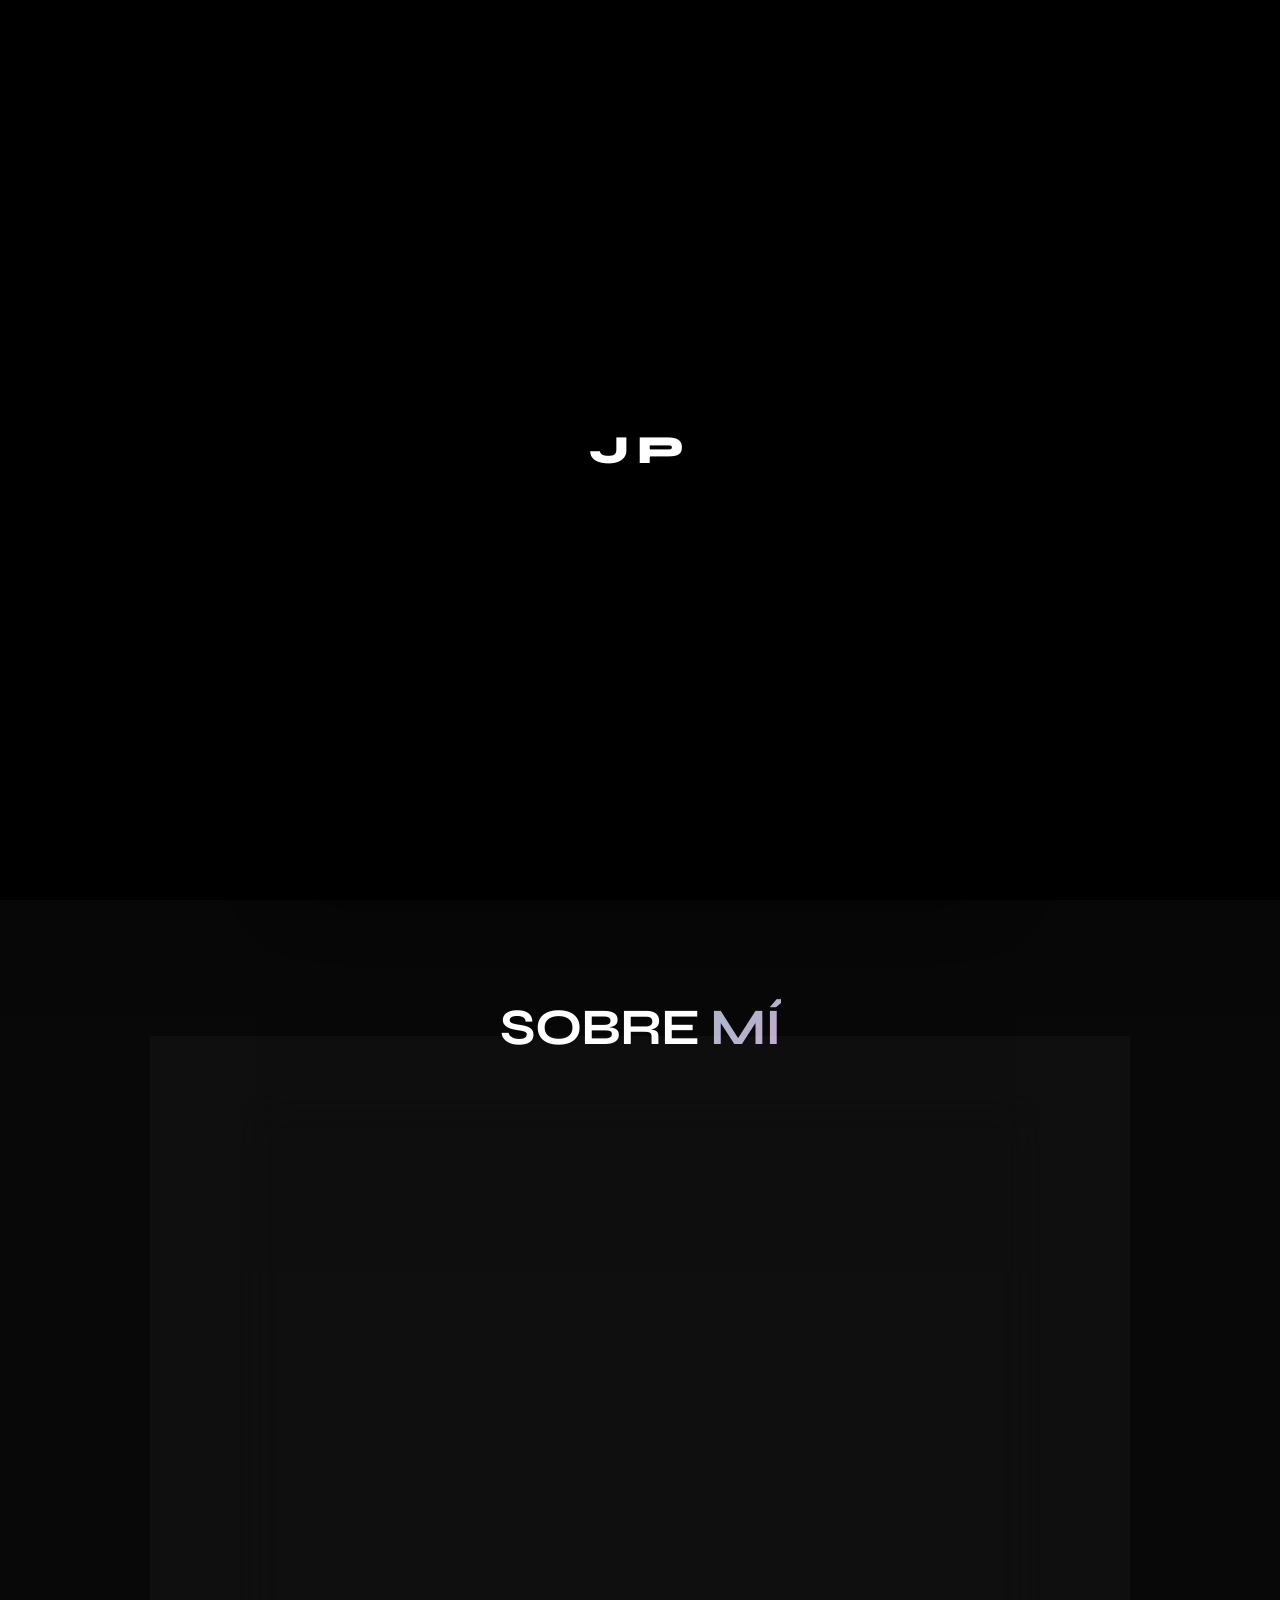
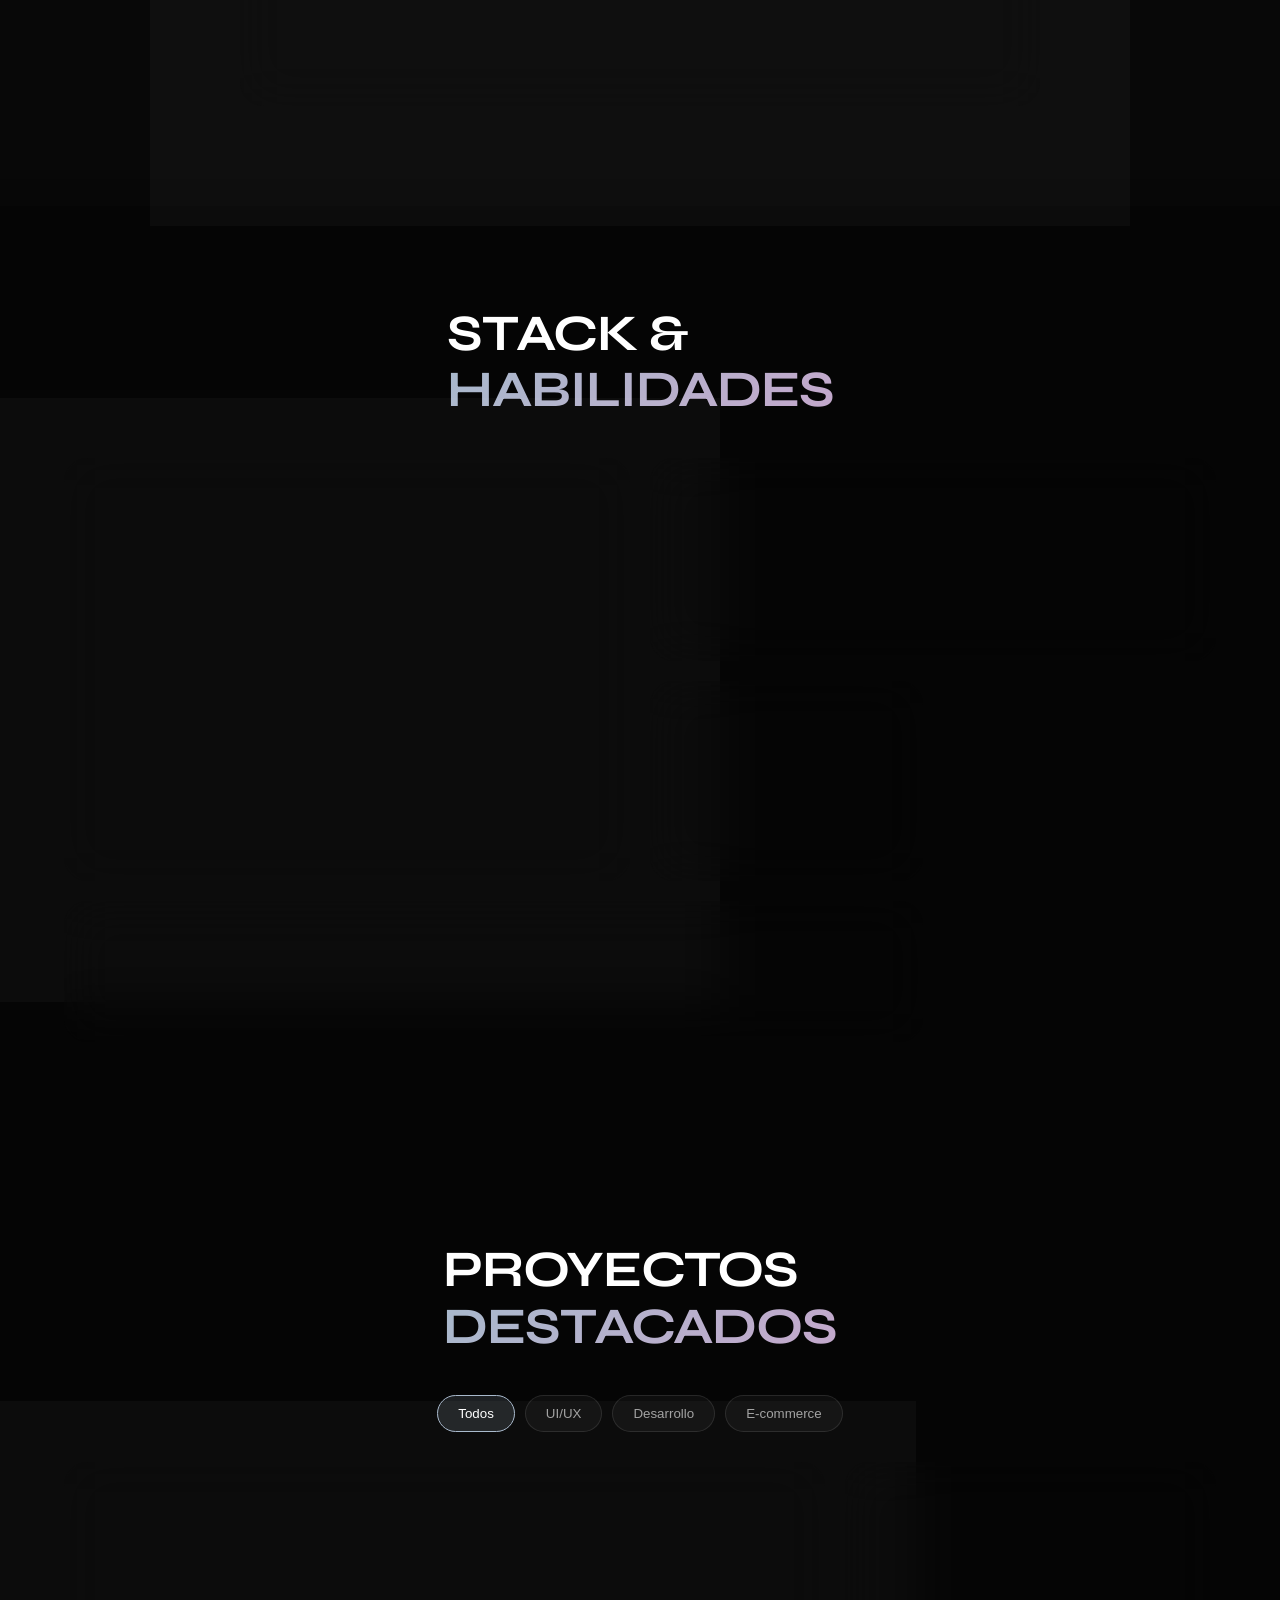
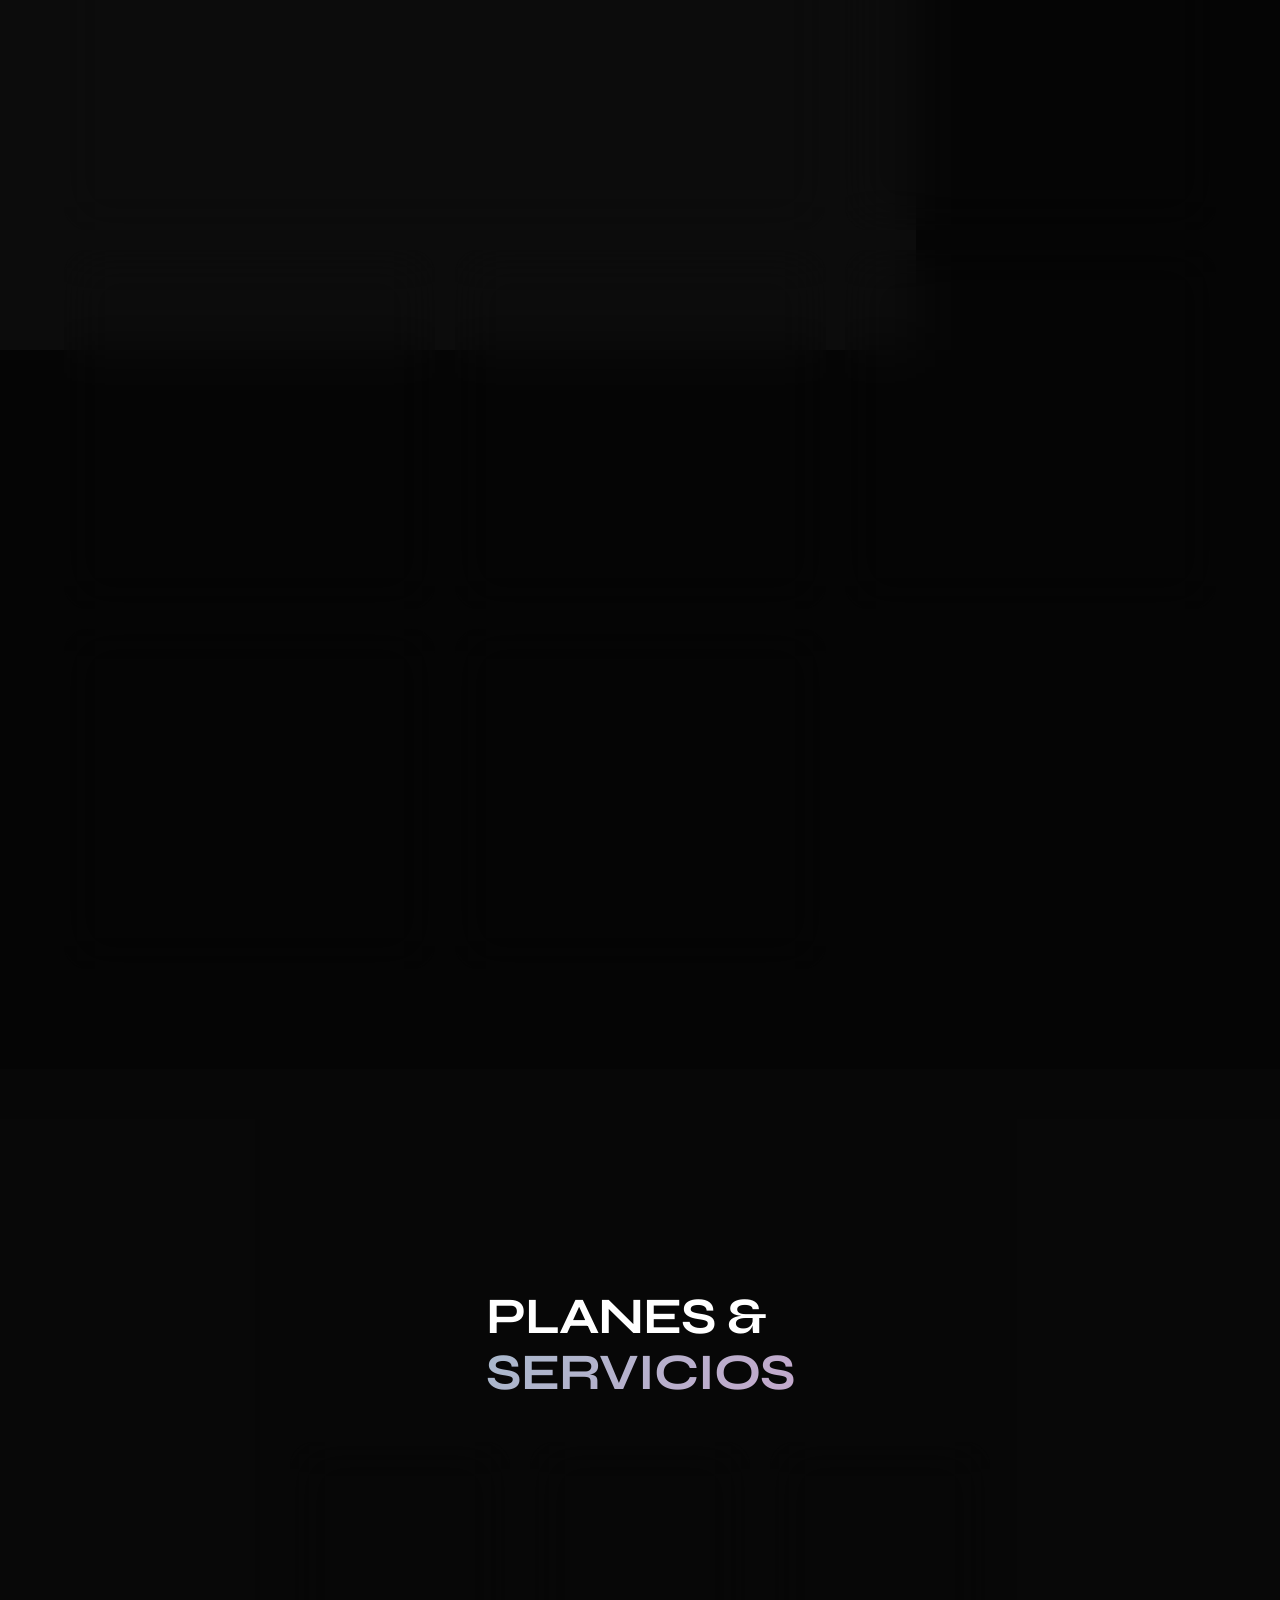
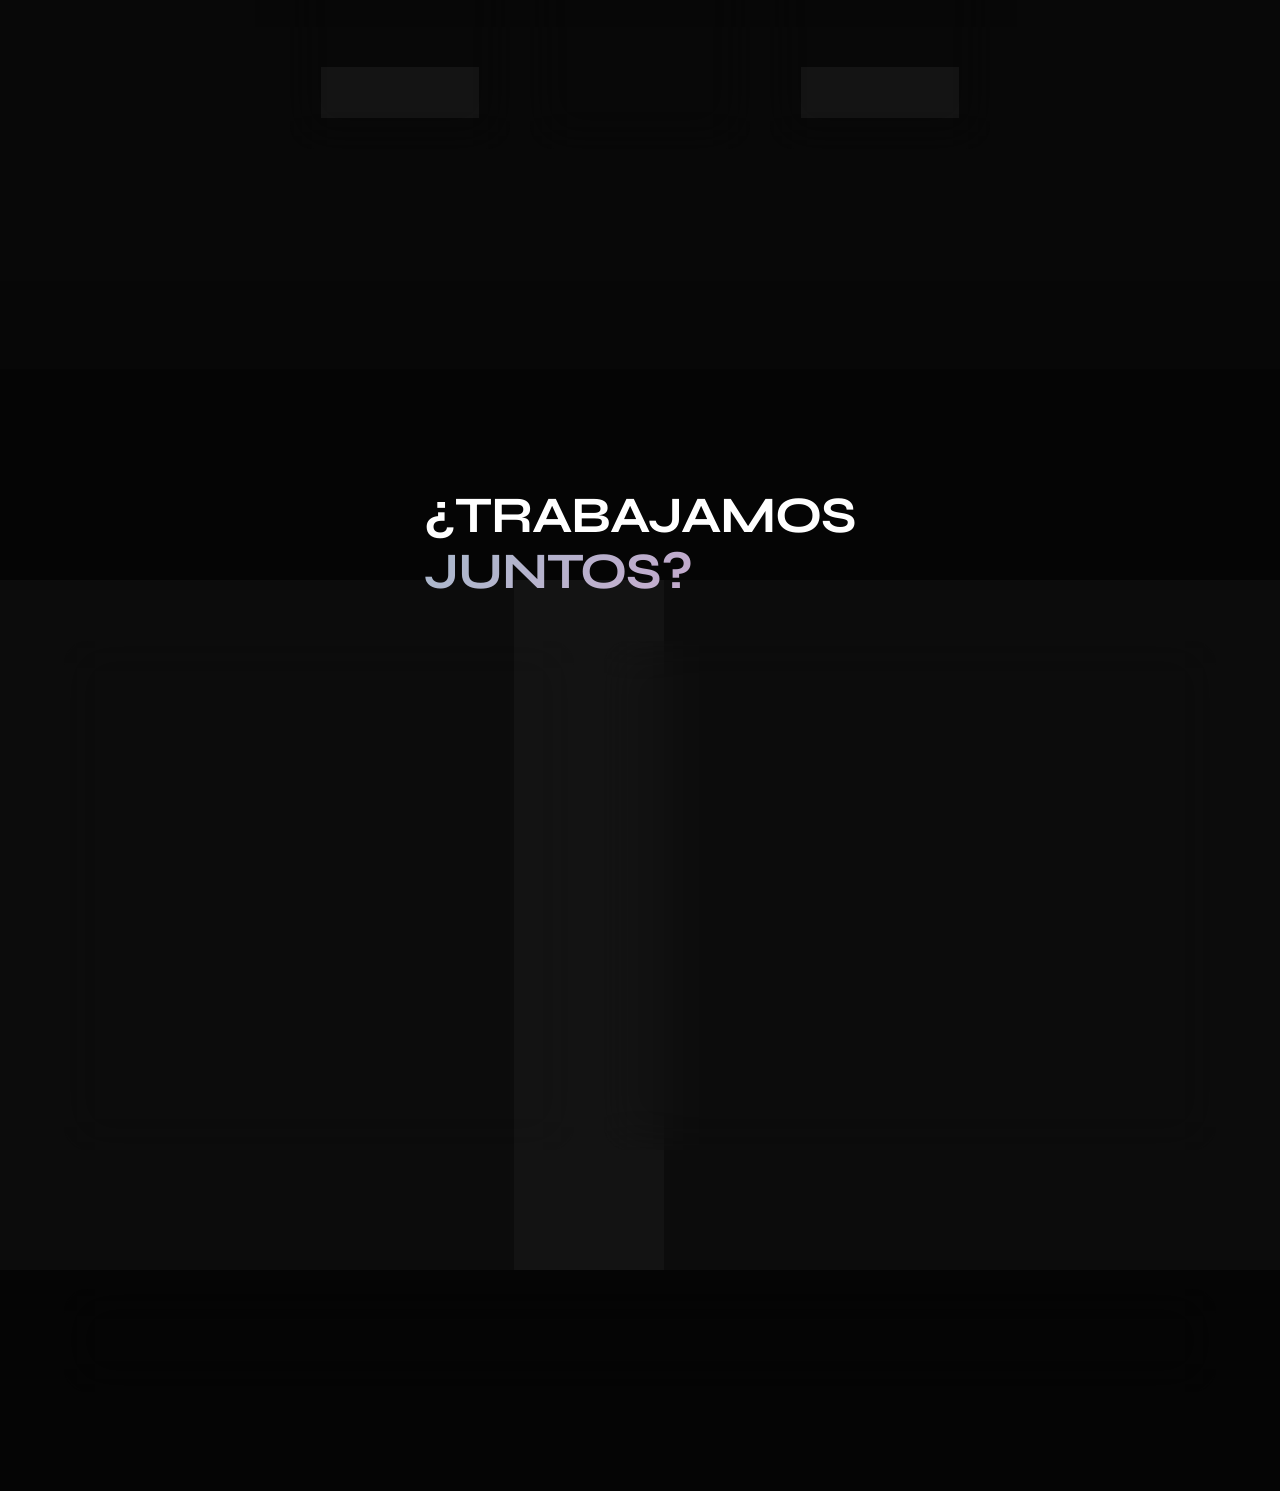
==== index.html @ 005095ce "Lanzamiento de mi portafolio" ====
<!DOCTYPE html>
<html lang="es">
<head>
    <meta charset="UTF-8">
    <meta name="viewport" content="width=device-width, initial-scale=1.0">
    
    <!-- SEO PRO -->
    <title>Jamsle Porcena | Diseño Web, UI/UX & Marketing Digital</title>
    <meta name="description" content="Portafolio oficial de Jamsle Porcena. Especialista en diseño web, UI/UX, desarrollo frontend y marketing digital.">
    <meta name="keywords" content="Jamsle Porcena, diseño web, UI/UX, desarrollador frontend, marketing digital, portafolio, Three.js, GSAP">
    <meta name="author" content="Jamsle Porcena">
    <meta name="robots" content="index, follow">
    
    <!-- Open Graph -->
    <meta property="og:type" content="website">
    <meta property="og:title" content="Jamsle Porcena | Diseño Web & Marketing Digital">
    <meta property="og:description" content="Transformo ideas en identidades digitales sólidas. Combino diseño, tecnología e IA para hacer crecer tu marca.">
    <meta property="og:image" content="https://i.postimg.cc/SKrgYWmr/Retrato-de-un-202604091107-(1).jpg">
    
    <!-- JSON-LD -->
    <script type="application/ld+json">
    {
      "@context": "https://schema.org",
      "@type": "Person",
      "name": "Jamsle Porcena",
      "jobTitle": "Diseñador Web & Especialista en Marketing Digital",
      "sameAs": [
        "https://www.fiverr.com/s/xLZLbj0",
        "https://www.linkedin.com/in/jamsle-porcena-917593297/",
        "https://www.youtube.com/@WilkyJamesDev",
        "https://github.com/jamsle-web"
      ]
    }
    </script>

    <!-- Favicons -->
    <link rel="apple-touch-icon" sizes="180x180" href="/apple-touch-icon.png">
    <link rel="icon" type="image/png" sizes="32x32" href="/favicon-32x32.png">
    <link rel="icon" type="image/png" sizes="16x16" href="/favicon-16x16.png">
    <link rel="manifest" href="/site.webmanifest">

    <!-- Fuentes -->
    <link rel="preconnect" href="https://fonts.googleapis.com">
    <link rel="preconnect" href="https://fonts.gstatic.com" crossorigin>
    <link href="https://fonts.googleapis.com/css2?family=Syne:wght@400;700;800&family=Inter:wght@300;400;600&display=swap" rel="stylesheet">
    <link rel="stylesheet" href="https://cdnjs.cloudflare.com/ajax/libs/font-awesome/6.0.0-beta3/css/all.min.css">
    
    <!-- Tu CSS -->
    <link rel="stylesheet" href="style.css">
</head>
<body>

    <div id="scroll-progress"></div>
    <canvas id="webgl-canvas"></canvas>

    <div class="loader">
        <div class="loader-text">JP</div>
    </div>

    <!-- HEADER (MENÚ DEL TECHO) -->
    <header class="main-header" id="mainHeader">
        <a href="#inicio" class="header-logo">JP</a>
        <nav class="header-nav">
            <a href="#inicio" class="active">Inicio</a>
            <a href="#sobremi">Sobre mí</a>
            <a href="#proyectos">Proyectos</a>
            <a href="#servicios">Servicios</a>
            <a href="#contacto">Contacto</a>
        </nav>
        <div class="header-right">
            <!-- Selector de Idiomas -->
            <div class="lang-switcher-container">
                <button class="lang-btn-main" id="langBtn"><i class="fas fa-globe"></i></button>
                <div class="lang-menu" id="langMenu">
                    <button class="lang-opt" data-lang="es">Español</button>
                    <button class="lang-opt" data-lang="en">English</button>
                    <button class="lang-opt" data-lang="fr">Français</button>
                    <button class="lang-opt" data-lang="pt">Português</button>
                </div>
            </div>
        </div>
    </header>

    <main class="content-wrapper">
        <!-- HERO -->
        <section class="hero" id="inicio">
            <div class="glass-panel hero-panel">
                <div class="hero-text">
                    <div class="badge fade-up">
                        <span class="dot"></span>
                        <span data-i18n="hero.badge">Disponible para proyectos</span>
                    </div>
                    <h1 class="reveal-text">
                        <span data-i18n="hero.greet">Hola, soy</span><br>
                        <span class="highlight" id="typewriter-text"></span>
                    </h1>
                    <p class="fade-up" data-i18n="hero.desc">
                        Diseñador web y especialista en marketing digital apasionado por transformar ideas en identidades digitales sólidas. Combino diseño, tecnología e IA para hacer crecer tu marca.
                    </p>
                    <div class="hero-actions fade-up">
                        <a href="#proyectos" class="btn-magnetic">
                            <i class="fas fa-arrow-right"></i> <span data-i18n="hero.btn_projects">Ver proyectos</span>
                        </a>
                        <a href="https://wa.me/18099995904" target="_blank" class="btn-glass">
                            <i class="fas fa-paper-plane"></i> <span data-i18n="hero.btn_contact">Hablemos</span>
                        </a>
                        
                        <!-- BOTÓN DE DESCARGA CON MENÚ DESPLEGABLE -->
                        <div class="cv-dropdown-container">
                            <button class="btn-glass" id="cvBtn">
                                <i class="fas fa-download"></i> <span data-i18n="hero.btn_cv">Descargar CV</span>
                            </button>
                            <div class="cv-menu" id="cvMenu">
                                <a href="cv-marketing.pdf" target="_blank" class="cv-opt">
                                    <i class="fas fa-bullhorn"></i> <span data-i18n="cv.marketing">CV Marketing & Design</span>
                                </a>
                                <a href="cv-languages.pdf" target="_blank" class="cv-opt">
                                    <i class="fas fa-language"></i> <span data-i18n="cv.languages">CV Languages Specialist</span>
                                </a>
                            </div>
                        </div>
                        
                    </div>
                </div>
                
                <div class="hero-portrait fade-up">
                    <div class="portrait-inner">
                        <img src="https://i.postimg.cc/SKrgYWmr/Retrato-de-un-202604091107-(1).jpg" alt="Jamsle Porcena" loading="lazy">
                    </div>
                </div>
            </div>
        </section>

        <!-- SOBRE MÍ -->
        <section id="sobremi" style="background: rgba(255,255,255,0.01);">
            <div class="section-header reveal-text">
                <h2><span data-i18n="about.title1">Sobre</span> <span class="highlight" data-i18n="about.title2">mí</span></h2>
            </div>
            <div class="about-text glass-card" style="padding: 50px;">
                <h3 style="font-family: var(--font-display); font-size: 1.8rem; margin-bottom: 20px;" data-i18n="about.h3">Del Caribe al mundo digital</h3>
                <p data-i18n="about.p1">Crecí entre culturas —francesa, haitiana y dominicana— y esa mezcla forma parte de cómo entiendo el diseño: como un puente entre lo que una marca quiere decir y cómo la gente realmente la percibe.</p>
                <p data-i18n="about.p2">Empecé programando páginas simples por curiosidad, y con el tiempo esa curiosidad se convirtió en una carrera enfocada en diseño web (UI/UX), optimización SEO y marketing basado en datos. Hoy combino diseño, tecnología e inteligencia artificial para ayudar a empresas y emprendedores a construir una identidad digital fuerte, funcional y memorable.</p>
                <p><i class="fas fa-bolt" style="color: var(--accent-2); margin-right: 6px;"></i> <span data-i18n="about.p3">Fuera de la pantalla, sigo aprendiendo constantemente: cada certificación, cada proyecto y cada cliente me enseña algo nuevo que llevo al siguiente trabajo.</span></p>
                
                <div class="lang-list">
                    <span><strong data-i18n="lang.fr">Francés</strong> · <span data-i18n="lang.native">Nativo</span></span>
                    <span><strong data-i18n="lang.ht">Creole</strong> · <span data-i18n="lang.native">Nativo</span></span>
                    <span><strong data-i18n="lang.pt">Portugués</strong> · <span data-i18n="lang.basic">Básico</span></span>
                    <span><strong data-i18n="lang.es">Español</strong> · <span data-i18n="lang.fluid">Fluido</span></span>
                    <span><strong data-i18n="lang.en">Inglés</strong> · <span data-i18n="lang.adv">Avanzado (C1)</span></span>
                </div>
            </div>
        </section>

        <!-- SKILLS -->
        <section id="skills">
            <div class="section-header reveal-text">
                <h2><span data-i18n="skills.title1">Stack &</span> <br><span class="highlight" data-i18n="skills.title2">Habilidades</span></h2>
            </div>
            <div class="skills-bento">
                <div class="glass-card bento-item large fade-up">
                    <div class="card-content">
                        <div class="bento-icon"><i class="fas fa-code"></i></div>
                        <div class="tag" style="margin-top:15px;" data-i18n="skills.frontend">Frontend</div>
                        <h3 data-i18n="skills.dev_title">Desarrollo Creativo</h3>
                        <p data-i18n="skills.dev_desc">Interfaces inmersivas con HTML5, CSS3, JavaScript, Three.js y GSAP.</p>
                        <div class="stack-list" style="margin-top:auto;">
                            <span>HTML5</span><span>CSS3</span><span>JS</span><span>Three.js</span><span>GSAP</span>
                        </div>
                    </div>
                </div>
                <div class="glass-card bento-item medium fade-up">
                    <div class="card-content">
                        <div class="bento-icon"><i class="fas fa-pencil-ruler"></i></div>
                        <div class="tag" style="margin-top:15px;" data-i18n="skills.design">Diseño</div>
                        <h3>UI / UX</h3>
                        <p data-i18n="skills.uiux_desc">Sistemas visuales, prototipado y landing pages optimizadas.</p>
                    </div>
                </div>
                <div class="glass-card bento-item small fade-up">
                    <div class="card-content">
                        <div class="bento-icon"><i class="fas fa-tools"></i></div>
                        <h3 data-i18n="skills.tools">Tools</h3>
                        <p data-i18n="skills.tools_desc">Figma, VS Code, WordPress, Webflow, Git.</p>
                    </div>
                </div>
                <div class="glass-card bento-item wide fade-up">
                    <div class="card-content">
                        <div class="tag" data-i18n="skills.workflow">Workflow</div>
                        <h3 data-i18n="skills.spec_title">Especialidades & Herramientas</h3>
                        <div class="stack-list" style="margin-top:10px;">
                            <span>SEO</span><span>UX Research</span><span>Landing Pages</span>
                            <span>CMS</span><span data-i18n="skills.ai">IA & Edición</span><span>WordPress</span>
                            <span>Webflow</span><span>Figma</span>
                        </div>
                    </div>
                </div>
            </div>
        </section>

        <!-- PROYECTOS -->
        <section id="proyectos" class="projects-section">
            <div class="section-header reveal-text">
                <h2><span data-i18n="proj.title1">Proyectos</span> <br><span class="highlight" data-i18n="proj.title2">Destacados</span></h2>
            </div>
            <div class="filter-tabs fade-up">
                <button class="active" data-filter="all" data-i18n="proj.filter_all">Todos</button>
                <button data-filter="uiux" data-i18n="proj.filter_uiux">UI/UX</button>
                <button data-filter="desarrollo" data-i18n="proj.filter_dev">Desarrollo</button>
                <button data-filter="ecommerce" data-i18n="proj.filter_ecom">E-commerce</button>
            </div>
            <div class="projects-grid">
                <div class="glass-card project-card featured fade-up" data-category="desarrollo uiux">
                    <div class="card-content">
                        <div class="project-cover"><img src="https://i.postimg.cc/tJj4pPpz/IMXJh-Zesr-Oyx8.png" alt="Aetheris" loading="lazy"></div>
                        <div class="tag">Three.js · GSAP · WebGL</div>
                        <h3>Aetheris · Landing page</h3>
                        <p data-i18n="proj.aetheris.desc">Experiencia web inmersiva con efecto glass, animaciones 3D y diseño futurista.</p>
                    </div>
                </div>
                <div class="glass-card project-card fade-up" data-category="desarrollo uiux">
                    <div class="card-content">
                        <div class="project-cover"><img src="https://i.postimg.cc/FR4TrL4v/IMOGBd-SDw274M.png" alt="DevPath" loading="lazy"></div>
                        <div class="tag">HTML5 · CSS3 · JS</div>
                        <h3>DevPath 2027</h3>
                        <p data-i18n="proj.devpath.desc">Plataforma educativa con hoja de ruta para desarrolladores web.</p>
                        <div class="project-footer"><a href="https://devpath-2027-lyart.vercel.app/" target="_blank" class="project-arrow"><span data-i18n="proj.demo">Ver demo</span> <i class="fas fa-external-link-alt"></i></a></div>
                    </div>
                </div>
                <div class="glass-card project-card fade-up" data-category="ecommerce uiux">
                    <div class="card-content">
                        <div class="project-cover"><img src="https://i.postimg.cc/KjX3SPhG/grooming-website.png" alt="Grooming" loading="lazy"></div>
                        <div class="tag">HTML5 · CSS3</div>
                        <h3>Gentleman's Grooming</h3>
                        <p data-i18n="proj.grooming.desc">Tienda online premium con diseño elegante y minimalista.</p>
                        <div class="project-footer"><a href="https://jamsle-web.github.io/Gentleman-s-Groomin/" target="_blank" class="project-arrow"><span data-i18n="proj.demo">Ver demo</span> <i class="fas fa-external-link-alt"></i></a></div>
                    </div>
                </div>
                <div class="glass-card project-card fade-up" data-category="uiux desarrollo">
                    <div class="card-content">
                        <div class="project-cover"><img src="https://i.postimg.cc/L8SRG0y4/IMZ78TX4X6W5w.png" alt="Santo Sabor" loading="lazy"></div>
                        <div class="tag">Figma · Webflow</div>
                        <h3>Santo Sabor</h3>
                        <p data-i18n="proj.santo.desc">Rediseño de identidad digital para marca local.</p>
                    </div>
                </div>
                <div class="glass-card project-card fade-up" data-category="uiux desarrollo">
                    <div class="card-content">
                        <div class="project-cover"><img src="https://i.postimg.cc/K8bFCs9L/Study-Flow-AI.png" alt="StudyFlow" loading="lazy"></div>
                        <div class="tag">AI · UI/UX</div>
                        <h3>StudyFlow AI</h3>
                        <p data-i18n="proj.studyflow.desc">Aplicación educativa impulsada por IA.</p>
                    </div>
                </div>
                <div class="glass-card project-card fade-up" data-category="ecommerce desarrollo">
                    <div class="card-content">
                        <div class="project-cover"><img src="https://i.postimg.cc/TYDDM90H/IMcib-Ay-Zz-EZg4.png" alt="Sabor Urbano" loading="lazy"></div>
                        <div class="tag">Glassmorphism · JS</div>
                        <h3>Sabor Urbano</h3>
                        <p data-i18n="proj.urbano.desc">Demo premium para cafetería con carrito funcional.</p>
                    </div>
                </div>
                <div class="glass-card project-card fade-up" data-category="uiux desarrollo">
                    <div class="card-content">
                        <div class="project-cover"><img src="https://i.postimg.cc/4xGZjF8x/IMGy-Zk1U6B1cw.png" alt="Burger King" loading="lazy"></div>
                        <div class="tag">Figma · JS</div>
                        <h3>Burger King</h3>
                        <p data-i18n="proj.bk.desc">Rediseño conceptual de interfaz web.</p>
                    </div>
                </div>
            </div>
        </section>

        <!-- SERVICIOS -->
        <section id="servicios" class="services-section" style="background: rgba(255,255,255,0.01);">
            <div class="section-header reveal-text">
                <h2><span data-i18n="serv.title1">Planes &</span> <br><span class="highlight" data-i18n="serv.title2">Servicios</span></h2>
            </div>
            <div class="pricing-grid">
                <div class="glass-card pricing-card fade-up">
                    <h4 data-i18n="serv.plan1_name">Landing Page</h4>
                    <div class="plan-price">$180</div>
                    <ul>
                        <li><i class="fas fa-check"></i> <span data-i18n="serv.plan1_f1">Diseño de 1 página</span></li>
                        <li><i class="fas fa-check"></i> <span data-i18n="serv.plan1_f2">Responsive</span></li>
                        <li><i class="fas fa-check"></i> <span data-i18n="serv.plan1_f4">SEO básica</span></li>
                    </ul>
                    <a href="https://wa.me/18099995904" target="_blank" class="btn-glass" style="justify-content:center;" data-i18n="serv.btn">Solicitar</a>
                </div>
                <div class="glass-card pricing-card featured fade-up">
                    <h4 data-i18n="serv.plan2_name">Sitio Web Completo</h4>
                    <div class="plan-price">$450</div>
                    <ul>
                        <li><i class="fas fa-check"></i> <span data-i18n="serv.plan2_f1">Hasta 5 páginas</span></li>
                        <li><i class="fas fa-check"></i> <span data-i18n="serv.plan2_f2">Diseño personalizado</span></li>
                        <li><i class="fas fa-check"></i> <span data-i18n="serv.plan2_f4">SEO + Analytics</span></li>
                    </ul>
                    <a href="https://wa.me/18099995904" target="_blank" class="btn-magnetic" style="justify-content:center;" data-i18n="serv.btn">Solicitar</a>
                </div>
                <div class="glass-card pricing-card fade-up">
                    <h4 data-i18n="serv.plan3_name">Marca + Marketing</h4>
                    <div class="plan-price">$850</div>
                    <ul>
                        <li><i class="fas fa-check"></i> <span data-i18n="serv.plan3_f1">Todo el plan Web</span></li>
                        <li><i class="fas fa-check"></i> <span data-i18n="serv.plan3_f2">Logo + manual</span></li>
                        <li><i class="fas fa-check"></i> <span data-i18n="serv.plan3_f4">SEO avanzado</span></li>
                    </ul>
                    <a href="https://wa.me/18099995904" target="_blank" class="btn-glass" style="justify-content:center;" data-i18n="serv.btn">Solicitar</a>
                </div>
            </div>
        </section>

        <!-- CONTACTO CON FORMULARIO Y REDES -->
        <section id="contacto" class="contact-section">
            <div class="section-header reveal-text">
                <h2><span data-i18n="cta.title1">¿Trabajamos</span> <br><span class="highlight" data-i18n="cta.title2">Juntos?</span></h2>
            </div>
            
            <div class="contact-grid">
                <!-- Información -->
                <div class="glass-card contact-info fade-up">
                    <h3 data-i18n="contact.info_title">Información de contacto</h3>
                    <p data-i18n="contact.info_desc">Puedes escribirme por cualquiera de estos medios o llenar el formulario.</p>
                    <div class="contact-item">
                        <i class="fas fa-phone-alt"></i>
                        <a href="tel:+18099995904">+1 (809) 999-59-04</a>
                    </div>
                    <div class="contact-item">
                        <i class="fas fa-envelope"></i>
                        <a href="mailto:porcenatjamsle07@gmail.com">porcenatjamsle07@gmail.com</a>
                    </div>
                    <div class="contact-item">
                        <i class="fas fa-briefcase"></i>
                        <a href="https://www.fiverr.com/s/xLZLbj0" target="_blank">Fiverr · JamsLab Studio</a>
                    </div>
                    
                    <!-- Redes sociales (Enlaces reales) -->
                    <div class="social-links">
                        <a href="https://www.linkedin.com/in/jamsle-porcena-917593297/" target="_blank" aria-label="LinkedIn"><i class="fab fa-linkedin-in"></i></a>
                        <a href="https://github.com/jamsle-web" target="_blank" aria-label="GitHub"><i class="fab fa-github"></i></a>
                        <a href="https://www.youtube.com/@WilkyJamesDev" target="_blank" aria-label="YouTube"><i class="fab fa-youtube"></i></a>
                        <a href="https://www.fiverr.com/s/xLZLbj0" target="_blank" aria-label="Fiverr"><i class="fas fa-star"></i></a>
                    </div>
                </div>

                <!-- Formulario Formspree -->
                <form class="glass-card contact-form fade-up" action="https://formspree.io/f/mkjoappw" method="POST">
                    <input type="text" name="name" placeholder="Nombre completo" required data-i18n-placeholder="contact.form_name" />
                    <input type="email" name="email" placeholder="Correo electrónico" required data-i18n-placeholder="contact.form_email" />
                    <input type="text" name="subject" placeholder="Asunto" data-i18n-placeholder="contact.form_subject" />
                    <textarea name="message" placeholder="Cuéntame sobre tu proyecto..." required data-i18n-placeholder="contact.form_message"></textarea>
                    <button type="submit" class="btn-magnetic" style="justify-content:center; width:100%;">
                        <i class="fas fa-paper-plane"></i> <span data-i18n="contact.form_submit">Enviar mensaje</span>
                    </button>
                </form>
            </div>
        </section>

        <!-- FOOTER -->
        <footer class="site-footer">
            <div class="footer-content glass-card">
                <p>© 2026 Jamsle Porcena. <span data-i18n="footer.rights">Todos los derechos reservados.</span></p>
                <p class="signature"><span data-i18n="footer.design">Diseñado por</span> Jamsle Porcena</p>
            </div>
        </footer>
    </main>

    <!-- NAV ISLAND -->
    <nav class="nav-island fade-up">
        <a href="#inicio" class="nav-link active"><i class="fas fa-home"></i> <span data-i18n="nav.home">Inicio</span></a>
        <a href="#sobremi" class="nav-link"><i class="fas fa-user"></i> <span data-i18n="nav.about">Sobre mí</span></a>
        <a href="#skills" class="nav-link"><i class="fas fa-code"></i> <span data-i18n="nav.skills">Skills</span></a>
        <a href="#proyectos" class="nav-link"><i class="fas fa-book-open"></i> <span data-i18n="nav.proj">Proyectos</span></a>
        <a href="#servicios" class="nav-link"><i class="fas fa-briefcase"></i> <span data-i18n="nav.serv">Servicios</span></a>
        <a href="#contacto" class="nav-link"><i class="fas fa-envelope"></i> <span data-i18n="nav.contact">Contacto</span></a>
    </nav>

    <script src="https://cdnjs.cloudflare.com/ajax/libs/three.js/r128/three.min.js"></script>
    <script src="https://cdnjs.cloudflare.com/ajax/libs/gsap/3.12.2/gsap.min.js"></script>
    <script src="https://cdnjs.cloudflare.com/ajax/libs/gsap/3.12.2/ScrollTrigger.min.js"></script>
    <script src="https://cdn.jsdelivr.net/gh/studio-freight/lenis@1.0.27/bundled/lenis.min.js"></script>

    <script src="script.js"></script>
</body>
</html>
---- style.css ----
:root {
    --bg-color: #050505;
    --text-color: #ffffff;
    --text-muted: #a0a0a0;
    --accent: #a8b9cc;
    --accent-2: #c4a8cc;
    --glass-bg: rgba(255, 255, 255, 0.03);
    --glass-border: rgba(255, 255, 255, 0.08);
    --font-display: 'Syne', sans-serif;
    --font-body: 'Inter', sans-serif;
}
* { margin: 0; padding: 0; box-sizing: border-box; }
body { background-color: var(--bg-color); color: var(--text-color); font-family: var(--font-body); overflow-x: hidden; -webkit-font-smoothing: antialiased; }
body::-webkit-scrollbar { display: none; }
body { -ms-overflow-style: none; scrollbar-width: none; }

#scroll-progress { position: fixed; top: 0; left: 0; height: 2px; background: linear-gradient(90deg, var(--accent), var(--accent-2)); width: 0%; z-index: 10000; box-shadow: 0 0 10px var(--accent); }
#webgl-canvas { position: fixed; top: 0; left: 0; width: 100vw; height: 100vh; z-index: 1; pointer-events: none; }

/* PRELOADER */
.loader { position: fixed; inset: 0; background: #000; z-index: 9999; display: flex; justify-content: center; align-items: center; }
.loader-text { font-family: var(--font-display); font-size: 2.5rem; font-weight: 800; letter-spacing: 8px; color: #fff; animation: breathe 2s infinite ease-in-out; }
@keyframes breathe { 0%, 100% { opacity: 0.4; transform: scale(0.98); } 50% { opacity: 1; transform: scale(1.02); } }

.content-wrapper { position: relative; z-index: 10; width: 100%; }
section { min-height: 100vh; padding: 100px 5vw; display: flex; flex-direction: column; justify-content: center; }

/* GLASSMORPHISM */
.glass-panel, .glass-card, .nav-island, .footer-content, .project-card {
    background: var(--glass-bg); backdrop-filter: blur(25px) saturate(180%); -webkit-backdrop-filter: blur(25px) saturate(180%);
    border: 1px solid var(--glass-border); border-radius: 24px; position: relative; overflow: hidden;
    box-shadow: 0 30px 60px rgba(0, 0, 0, 0.4), inset 0 0 20px rgba(255, 255, 255, 0.03);
}
.glass-panel::before, .glass-card::before, .nav-island::before, .footer-content::before, .project-card::before {
    content: ''; position: absolute; top: 0; left: 0; right: 0; height: 1px;
    background: linear-gradient(90deg, transparent, rgba(255,255,255,0.5), transparent); z-index: 2;
}

/* HEADER */
.main-header {
    position: fixed; top: 20px; left: 50%; transform: translateX(-50%);
    width: 90%; max-width: 1200px; z-index: 1000;
    display: flex; justify-content: space-between; align-items: center;
    padding: 15px 30px; border-radius: 50px;
    background: var(--glass-bg); backdrop-filter: blur(25px) saturate(180%); -webkit-backdrop-filter: blur(25px) saturate(180%);
    border: 1px solid var(--glass-border); transition: all 0.4s ease;
}
.main-header.scrolled { top: 10px; padding: 10px 30px; background: rgba(10,10,10,0.8); box-shadow: 0 10px 30px rgba(0,0,0,0.5); }
.header-logo { font-family: var(--font-display); font-size: 1.5rem; font-weight: 800; color: #fff; text-decoration: none; }
.header-nav { display: flex; gap: 20px; align-items: center; }
.header-nav a { color: var(--text-muted); text-decoration: none; font-size: 0.9rem; font-weight: 600; transition: color 0.3s ease; }
.header-nav a:hover, .header-nav a.active { color: #fff; }
.header-right { display: flex; align-items: center; gap: 15px; }

/* IDIOMAS */
.lang-switcher-container { position: relative; }
.lang-btn-main { width: 40px; height: 40px; border-radius: 50%; background: rgba(255,255,255,0.05); border: 1px solid var(--glass-border); display: flex; align-items: center; justify-content: center; color: #fff; font-size: 1rem; cursor: pointer; transition: all 0.3s ease; }
.lang-btn-main:hover { background: rgba(255,255,255,0.1); }
.lang-menu { position: absolute; top: 50px; right: 0; background: rgba(10,10,10,0.9); border: 1px solid var(--glass-border); border-radius: 15px; padding: 8px; display: flex; flex-direction: column; gap: 4px; backdrop-filter: blur(25px); opacity: 0; pointer-events: none; transform: translateY(-10px); transition: all 0.3s ease; min-width: 120px; z-index: 100; }
.lang-menu.active { opacity: 1; pointer-events: auto; transform: translateY(0); }
.lang-opt { background: transparent; border: none; color: var(--text-muted); padding: 8px 12px; border-radius: 8px; cursor: pointer; text-align: left; font-family: var(--font-body); font-weight: 600; font-size: 0.85rem; }
.lang-opt:hover { background: rgba(255,255,255,0.1); color: #fff; }

/* HERO */
.hero-panel { padding: 60px; max-width: 1200px; width: 100%; margin: 0 auto; display: grid; grid-template-columns: 1.2fr 0.8fr; gap: 40px; align-items: center; }
.hero-text { text-align: left; }
.badge { display: inline-flex; align-items: center; gap: 8px; padding: 8px 16px; background: rgba(255,255,255,0.05); border: 1px solid rgba(255,255,255,0.15); border-radius: 50px; font-size: 0.75rem; text-transform: uppercase; letter-spacing: 2px; margin-bottom: 25px; color: var(--accent); }
.badge .dot { width: 8px; height: 8px; border-radius: 50%; background: #4ade80; box-shadow: 0 0 10px #4ade80; animation: pulse 2s infinite; }
@keyframes pulse { 0%,100% { opacity: 1; } 50% { opacity: 0.4; } }

h1 { font-family: var(--font-display); font-size: clamp(2.5rem, 5vw, 4.5rem); font-weight: 800; line-height: 1.1; text-transform: uppercase; letter-spacing: -2px; margin-bottom: 25px; min-height: 120px; }
.highlight { color: var(--accent); background: linear-gradient(135deg, var(--accent), var(--accent-2)); -webkit-background-clip: text; -webkit-text-fill-color: transparent; }
p { font-size: clamp(1rem, 1.2vw, 1.1rem); color: var(--text-muted); margin-bottom: 35px; line-height: 1.6; font-weight: 300; max-width: 90%; }

.hero-actions { display: flex; align-items: center; gap: 15px; flex-wrap: wrap; }
.btn-magnetic { background: #fff; color: #000; border: none; padding: 16px 32px; border-radius: 50px; font-family: var(--font-body); font-weight: 600; font-size: 0.85rem; text-transform: uppercase; letter-spacing: 1px; cursor: pointer; text-decoration: none; transition: box-shadow 0.3s ease; display: inline-flex; align-items: center; gap: 8px; }
.btn-magnetic:hover { box-shadow: 0 0 40px rgba(255,255,255,0.4); }
.btn-glass { background: rgba(255,255,255,0.05); color: #fff; border: 1px solid rgba(255,255,255,0.15); padding: 16px 32px; border-radius: 50px; text-decoration: none; font-family: var(--font-body); font-weight: 600; font-size: 0.85rem; text-transform: uppercase; letter-spacing: 1px; cursor: pointer; transition: all 0.3s ease; backdrop-filter: blur(20px); -webkit-backdrop-filter: blur(20px); display: inline-flex; align-items: center; gap: 8px; }
.btn-glass:hover { background: rgba(255,255,255,0.1); border-color: rgba(255,255,255,0.3); box-shadow: 0 0 30px rgba(168,185,204,0.2); }

.hero-portrait { position: relative; width: 100%; aspect-ratio: 4/5; border-radius: 30px; display: flex; align-items: center; justify-content: center; background: var(--glass-bg); border: 1px solid var(--glass-border); box-shadow: 0 20px 50px rgba(0,0,0,0.5); }
.portrait-inner { width: 95%; height: 95%; border-radius: 20px; overflow: hidden; position: relative; background: #111; border: 1px solid rgba(255,255,255,0.1); }
.portrait-inner img { width: 100%; height: 100%; object-fit: cover; transition: transform 0.5s ease, filter 0.5s ease; filter: brightness(0.9); }
.hero-portrait:hover .portrait-inner img { transform: scale(1.05); filter: brightness(1.1); }

/* SECCIONES */
.section-header { margin-bottom: 40px; max-width: 1200px; margin-left: auto; margin-right: auto; }
h2 { font-family: var(--font-display); font-size: clamp(2rem, 4vw, 3.5rem); line-height: 1.1; text-transform: uppercase; letter-spacing: -1px; }

/* SOBRE MÍ */
.about-text { max-width: 800px; margin: 0 auto; text-align: center; }
.about-text p { margin-bottom: 20px; font-size: 1.1rem; }
.lang-list { display: flex; flex-wrap: wrap; gap: 10px; margin-top: 25px; justify-content: center; }
.lang-list span { padding: 8px 16px; background: rgba(255,255,255,0.04); border: 1px solid rgba(255,255,255,0.1); border-radius: 50px; font-size: 0.85rem; color: var(--text-muted); }

/* SKILLS */
.skills-bento { display: grid; grid-template-columns: repeat(4, 1fr); gap: 20px; max-width: 1200px; margin: 0 auto; }
.bento-item { padding: 30px; border-radius: 24px; }
.large { grid-column: span 2; grid-row: span 2; }
.medium { grid-column: span 2; }
.wide { grid-column: span 3; }
.bento-icon { width: 45px; height: 45px; border-radius: 12px; display: flex; align-items: center; justify-content: center; background: rgba(168,185,204,0.1); color: var(--accent); margin-bottom: 15px; }

/* PROYECTOS */
.filter-tabs { display: flex; flex-wrap: wrap; gap: 10px; margin-bottom: 30px; justify-content: center; }
.filter-tabs button { padding: 10px 20px; background: rgba(255,255,255,0.04); border: 1px solid rgba(255,255,255,0.1); border-radius: 50px; color: var(--text-muted); cursor: pointer; transition: all 0.3s; }
.filter-tabs button.active { background: rgba(168,185,204,0.15); color: #fff; border-color: var(--accent); }
.projects-grid { display: grid; grid-template-columns: repeat(3, 1fr); gap: 20px; max-width: 1200px; margin: 0 auto; }
.project-card { padding: 25px; border-radius: 24px; min-height: 340px; }
.project-card.featured { grid-column: span 2; }
.project-card.hidden { display: none; }
.project-cover { width: 100%; height: 160px; border-radius: 16px; margin-bottom: 15px; overflow: hidden; border: 1px solid rgba(255,255,255,0.08); }
.project-card.featured .project-cover { height: 220px; }
.project-cover img { width: 100%; height: 100%; object-fit: cover; opacity: 0.85; transition: transform 0.4s; }
.project-card:hover .project-cover img { transform: scale(1.05); }
.tag { font-size: 0.7rem; text-transform: uppercase; letter-spacing: 2px; color: var(--accent); margin-bottom: 10px; display: block; }
.card-content h3 { font-family: var(--font-display); font-size: 1.3rem; margin: 0 0 10px; }
.card-content p { font-size: 0.9rem; line-height: 1.5; margin: 0; }
.project-footer { margin-top: auto; padding-top: 15px; display: flex; justify-content: space-between; }
.project-arrow { color: var(--accent); text-decoration: none; font-size: 0.8rem; font-weight: 600; text-transform: uppercase; }

/* SERVICIOS */
.pricing-grid { display: grid; grid-template-columns: repeat(3, 1fr); gap: 20px; max-width: 1200px; margin: 0 auto; }
.pricing-card { padding: 30px; border-radius: 24px; display: flex; flex-direction: column; }
.plan-price { font-family: var(--font-display); font-size: 2rem; font-weight: 800; color: var(--accent); margin: 15px 0; }
.pricing-card ul { list-style: none; margin-bottom: 20px; flex-grow: 1; }
.pricing-card ul li { padding: 6px 0; font-size: 0.85rem; color: var(--text-muted); display: flex; gap: 8px; }
.pricing-card ul li i { color: #4ade80; margin-top: 3px; }

/* CONTACTO CON FORMULARIO */
.contact-section { padding: 80px 5vw; }
.contact-grid { display: grid; grid-template-columns: 1fr 1.2fr; gap: 30px; max-width: 1200px; margin: 0 auto; }
.contact-info { padding: 40px; display: flex; flex-direction: column; justify-content: center; }
.contact-info h3 { font-family: var(--font-display); font-size: 1.5rem; margin-bottom: 15px; }
.contact-info p { font-size: 0.95rem; margin-bottom: 25px; }
.contact-item { display: flex; align-items: center; gap: 15px; margin-bottom: 15px; }
.contact-item i { width: 40px; height: 40px; border-radius: 50%; background: rgba(255,255,255,0.05); display: flex; align-items: center; justify-content: center; color: var(--accent); }
.contact-item a { color: #fff; text-decoration: none; font-size: 0.95rem; font-weight: 600; transition: color 0.3s; }
.contact-item a:hover { color: var(--accent); }
.social-links { display: flex; gap: 10px; margin-top: 20px; }
.social-links a { width: 40px; height: 40px; border-radius: 50%; background: rgba(255,255,255,0.05); display: flex; align-items: center; justify-content: center; color: #fff; text-decoration: none; transition: all 0.3s; }
.social-links a:hover { background: var(--accent); color: #000; transform: translateY(-3px); }

.contact-form { padding: 40px; display: flex; flex-direction: column; gap: 15px; }
.contact-form input, .contact-form textarea {
    width: 100%; padding: 16px 20px; background: rgba(0,0,0,0.3); border: 1px solid rgba(255,255,255,0.1);
    border-radius: 12px; color: #fff; font-family: var(--font-body); font-size: 0.95rem;
    transition: border-color 0.3s;
}
.contact-form input:focus, .contact-form textarea:focus { outline: none; border-color: var(--accent); }
.contact-form textarea { min-height: 150px; resize: vertical; }
.contact-form button { margin-top: 10px; }

/* FOOTER */
.site-footer { padding: 20px 5vw 100px; display: flex; justify-content: center; }
.footer-content { padding: 20px 30px; width: 100%; max-width: 1200px; display: flex; justify-content: space-between; font-size: 0.8rem; color: var(--text-muted); }

/* NAV ISLAND */
.nav-island { position: fixed; bottom: 30px; left: 50%; transform: translateX(-50%); display: flex; gap: 5px; padding: 6px; border-radius: 100px; z-index: 100; background: rgba(10, 10, 10, 0.6); }
.nav-link { color: var(--text-muted); text-decoration: none; font-size: 0.85rem; font-weight: 600; padding: 12px 20px; border-radius: 50px; transition: all 0.3s; display: inline-flex; align-items: center; gap: 8px; }
.nav-link:hover { color: #fff; background: rgba(255,255,255,0.05); }
.nav-link.active { color: #000; background: #fff; box-shadow: 0 0 20px rgba(255,255,255,0.3); }

/* --- MENÚ DESPLEGABLE DE CV (CORREGIDO) --- */
.cv-dropdown-container { position: relative; display: inline-block; }
.cv-menu {
    position: absolute; 
    top: -110px; /* Se abre hacia arriba para que no lo corte el cristal */
    left: 0; 
    background: rgba(10,10,10,0.95); /* Un poco más oscuro para que resalte */
    border: 1px solid var(--glass-border); 
    border-radius: 15px; 
    padding: 8px;
    display: flex; 
    flex-direction: column; 
    gap: 4px; 
    backdrop-filter: blur(25px);
    opacity: 0; 
    pointer-events: none; 
    transform: translateY(10px); /* Animación desde abajo */
    transition: all 0.3s ease; 
    min-width: 220px; 
    z-index: 1000;
    box-shadow: 0 10px 30px rgba(0,0,0,0.5);
}
.cv-menu.active { opacity: 1; pointer-events: auto; transform: translateY(0); }
.cv-opt {
    display: flex; align-items: center; gap: 10px; color: var(--text-muted);
    text-decoration: none; padding: 10px 15px; border-radius: 8px;
    font-family: var(--font-body); font-weight: 600; font-size: 0.85rem; transition: all 0.3s;
}
.cv-opt:hover { background: rgba(255,255,255,0.1); color: #fff; }
.cv-opt i { color: var(--accent); font-size: 1.1rem; }

/* RESPONSIVE */
@media (max-width: 1024px) {
    .hero-panel { grid-template-columns: 1fr; text-align: center; }
    .hero-text { text-align: center; }
    .hero-actions { justify-content: center; }
    .hero-portrait { max-width: 350px; margin: 30px auto 0; }
    .projects-grid, .pricing-grid, .contact-grid { grid-template-columns: 1fr; }
    .project-card.featured { grid-column: span 1; }
    .skills-bento { grid-template-columns: repeat(2, 1fr); }
    .large, .medium, .wide { grid-column: span 2; }
    
    /* En móvil, ajustamos el menú CV */
    .cv-menu { top: 60px; transform: translateY(-10px); } 
    .cv-menu.active { transform: translateY(0); }
}
@media (max-width: 768px) {
    .main-header { width: 95%; padding: 10px 15px; }
    .header-nav { display: flex; gap: 10px; overflow-x: auto; white-space: nowrap; padding-bottom: 5px; }
    .header-nav a { font-size: 0.75rem; }
    .header-right .lang-btn-main { width: 35px; height: 35px; font-size: 0.9rem; }
    .nav-island { display: none; }
    .skills-bento { grid-template-columns: 1fr; }
    .large, .medium, .wide { grid-column: span 1; }
    h1 { min-height: 80px; }
}
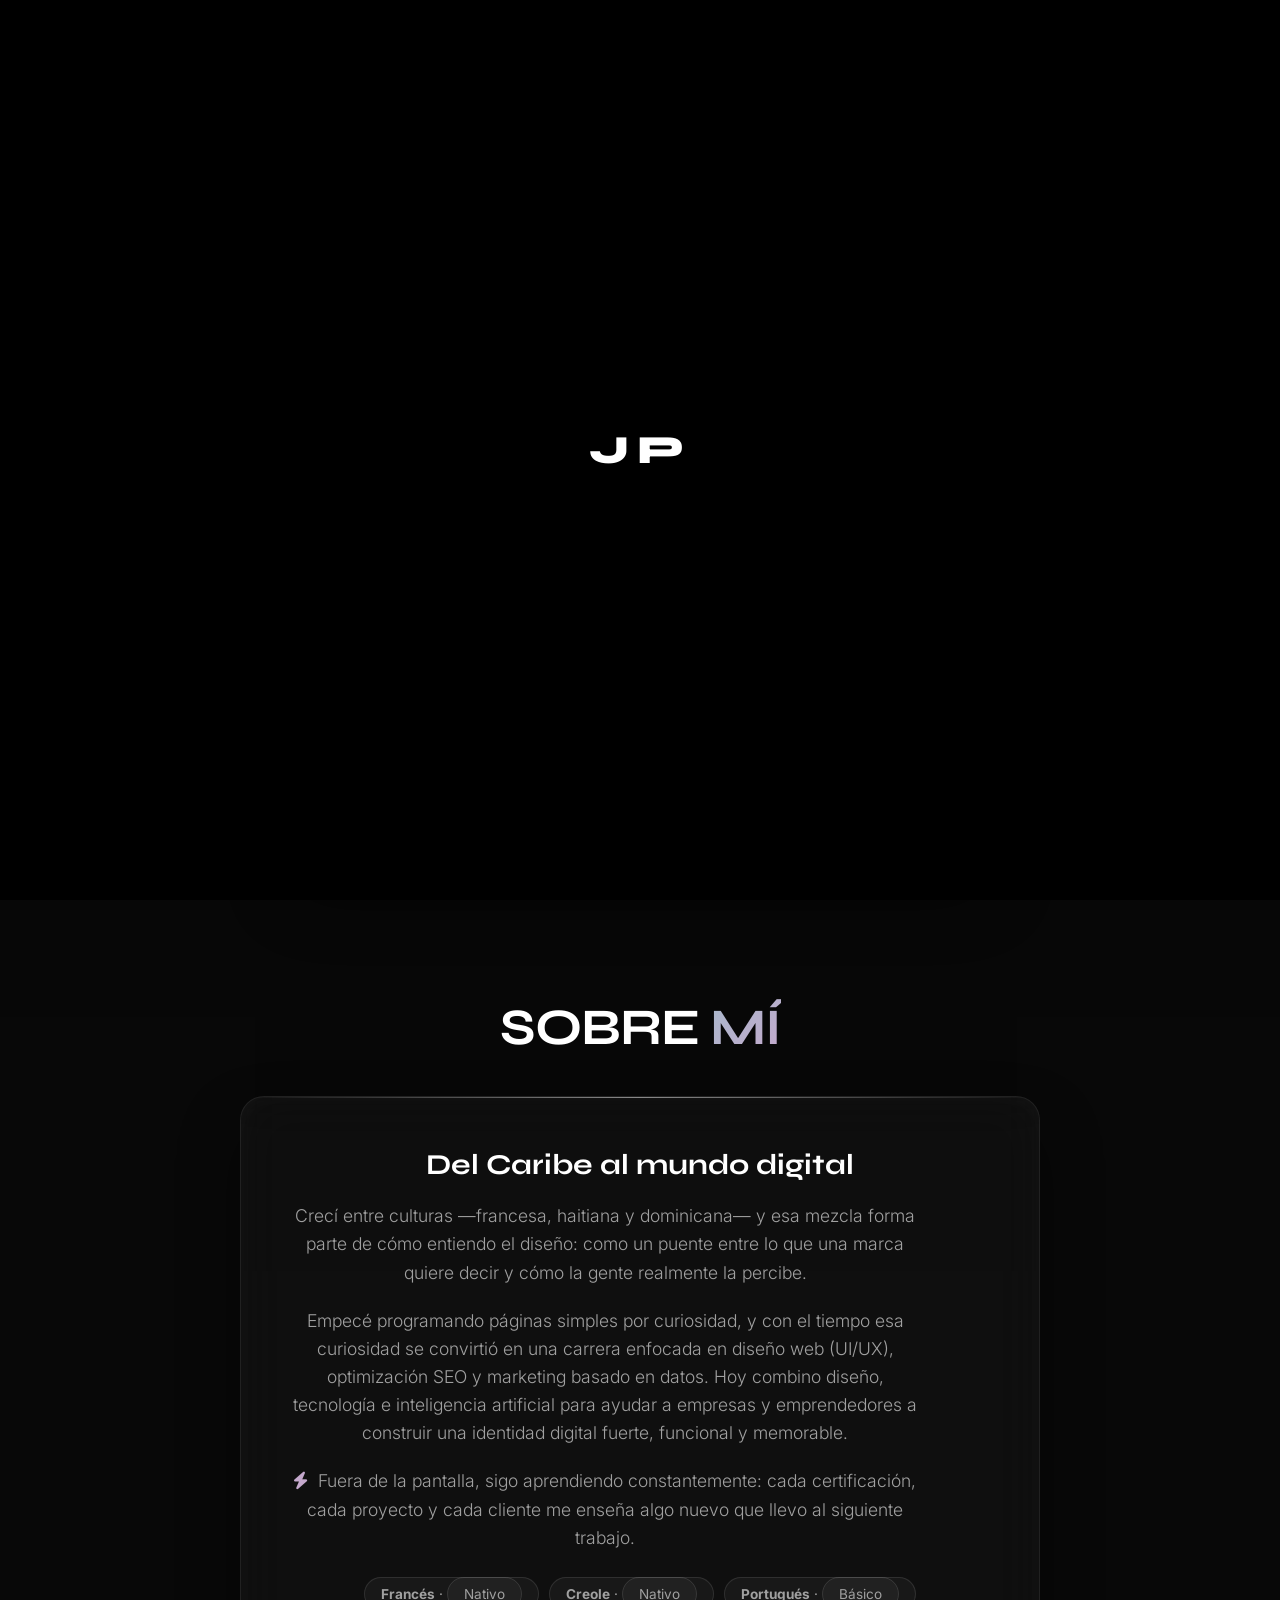
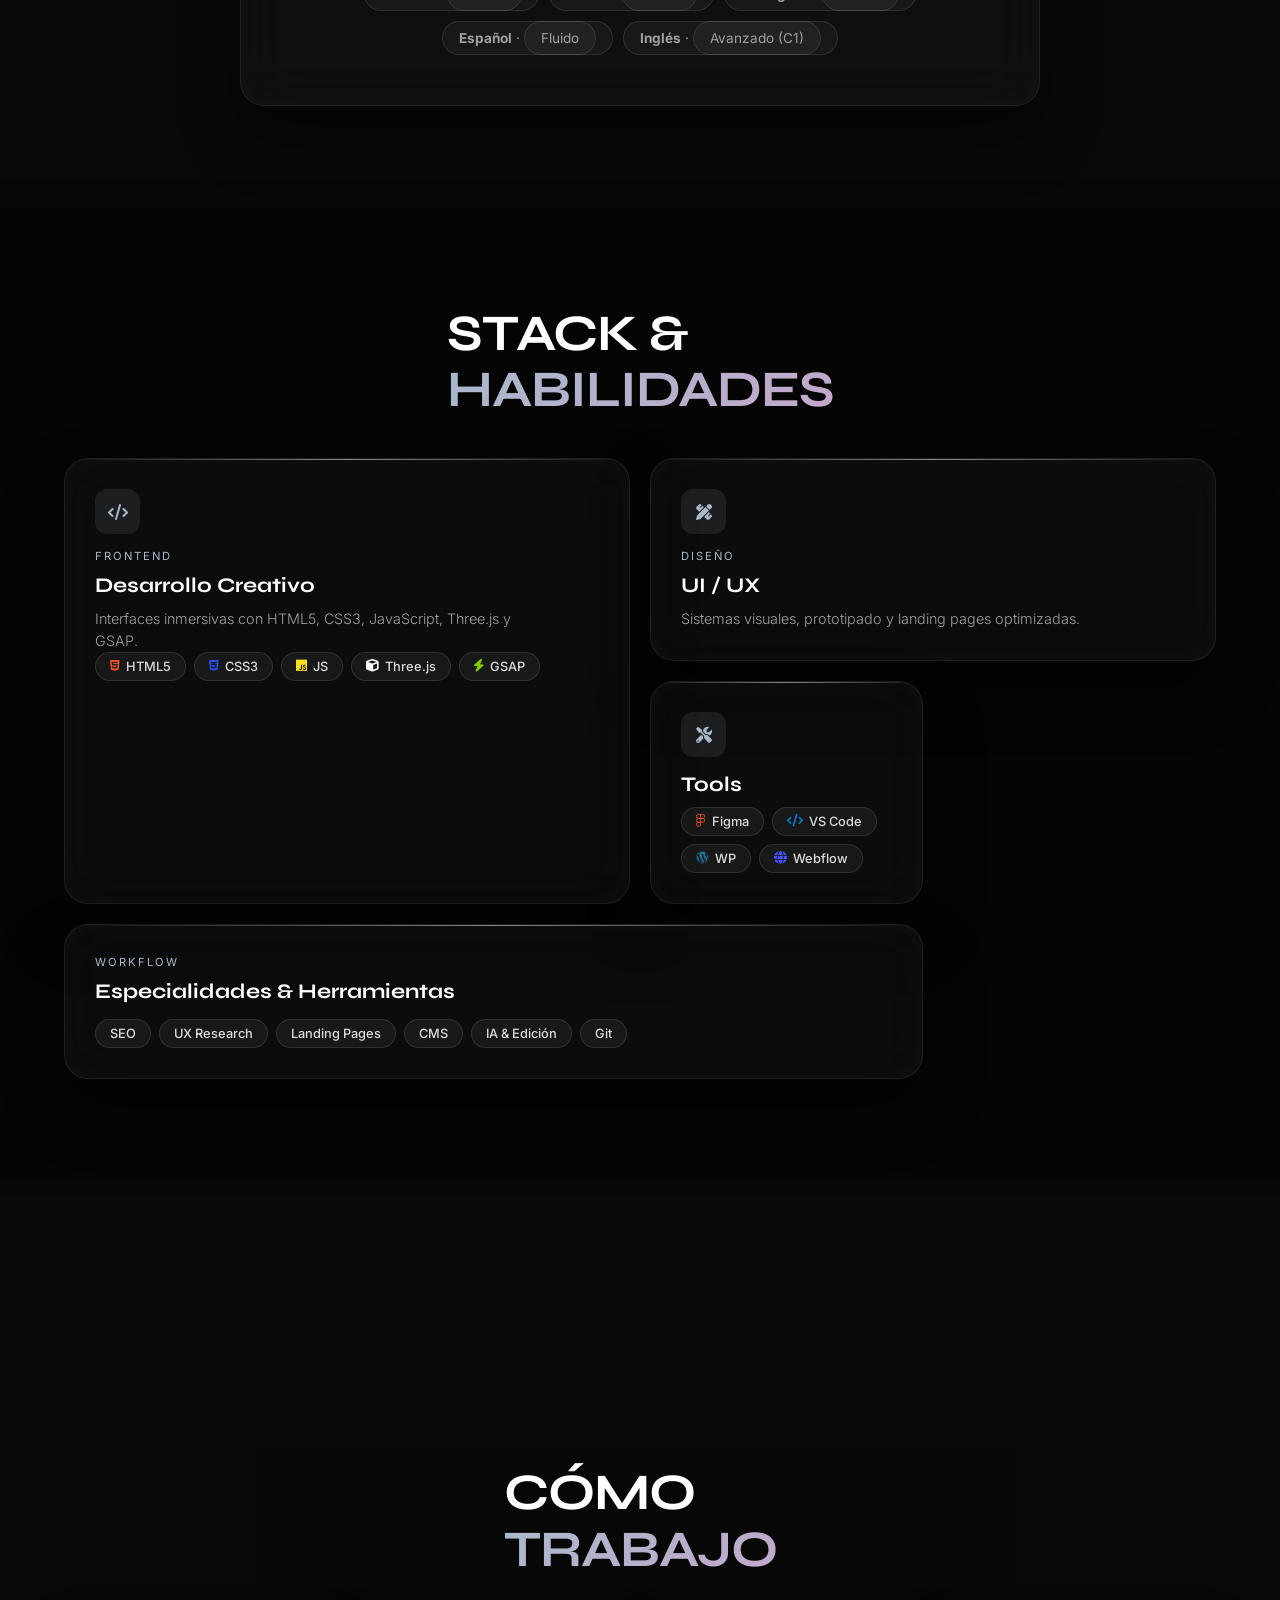
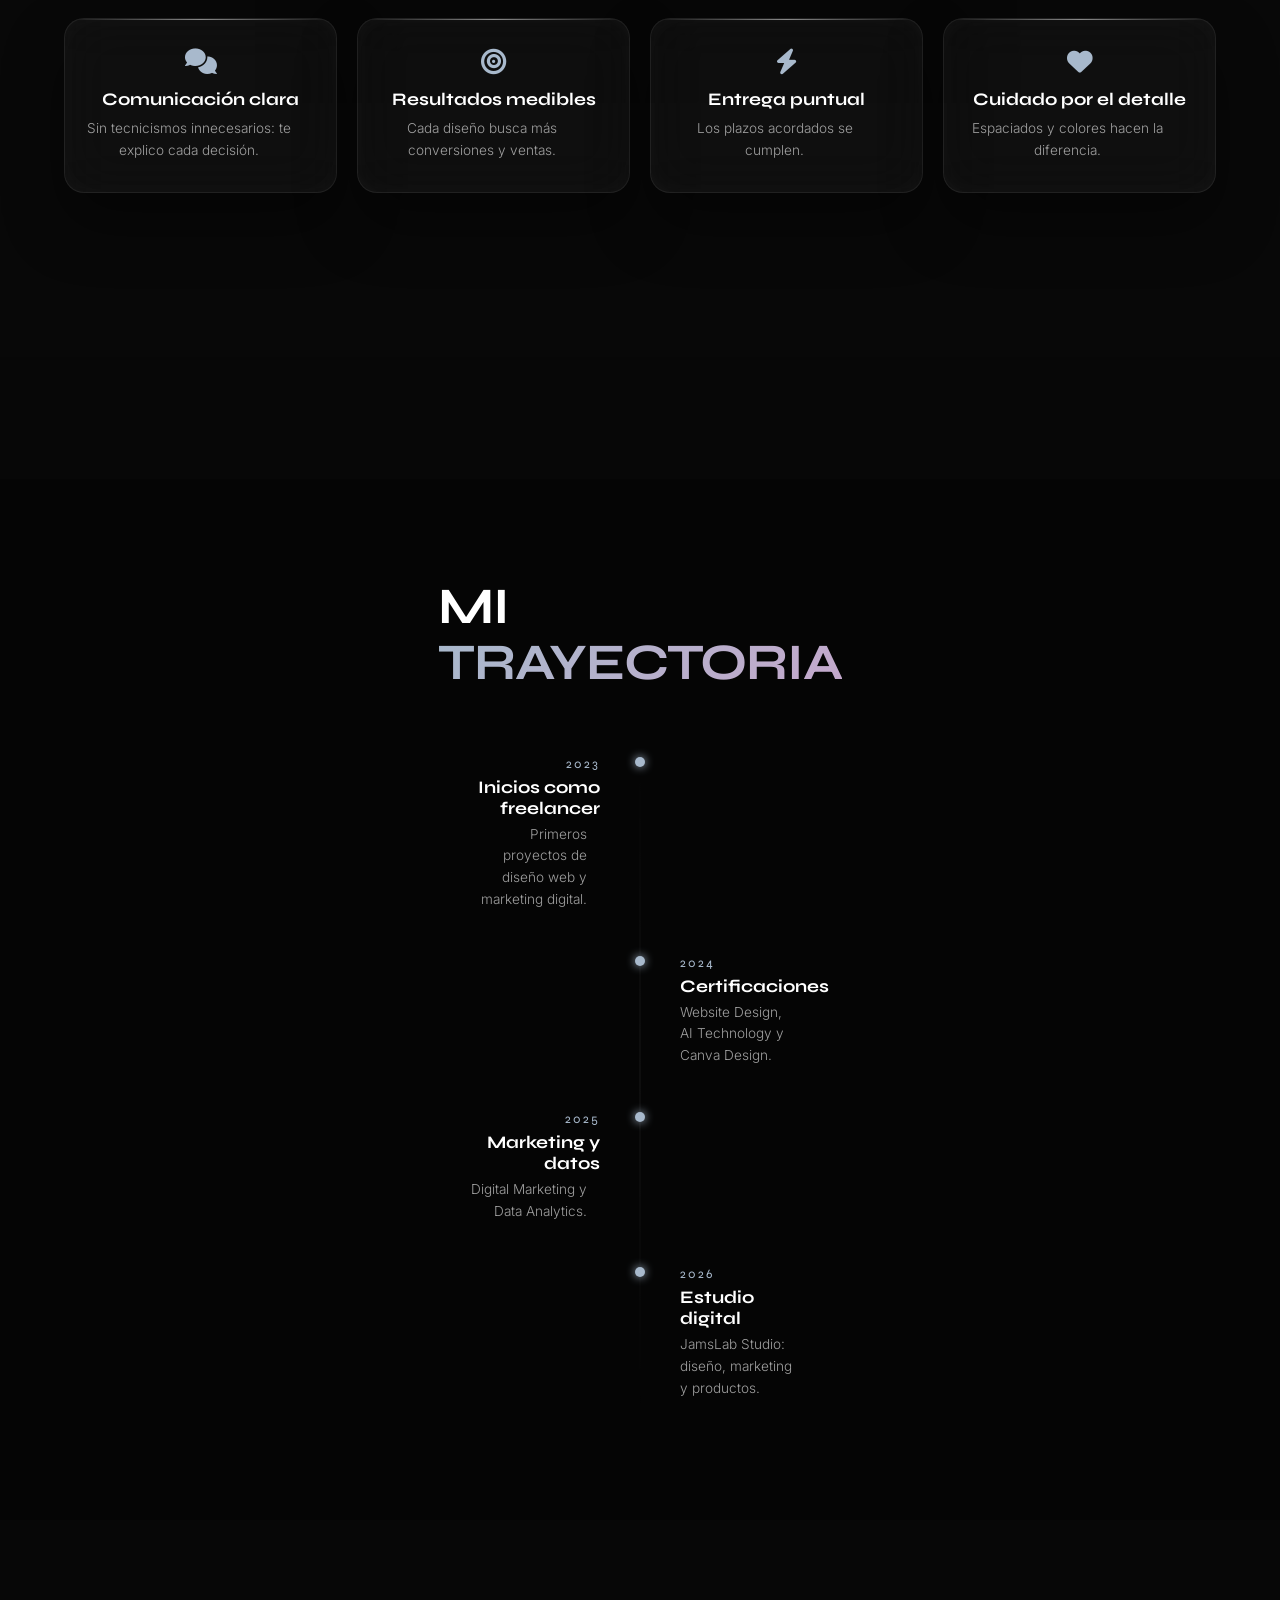
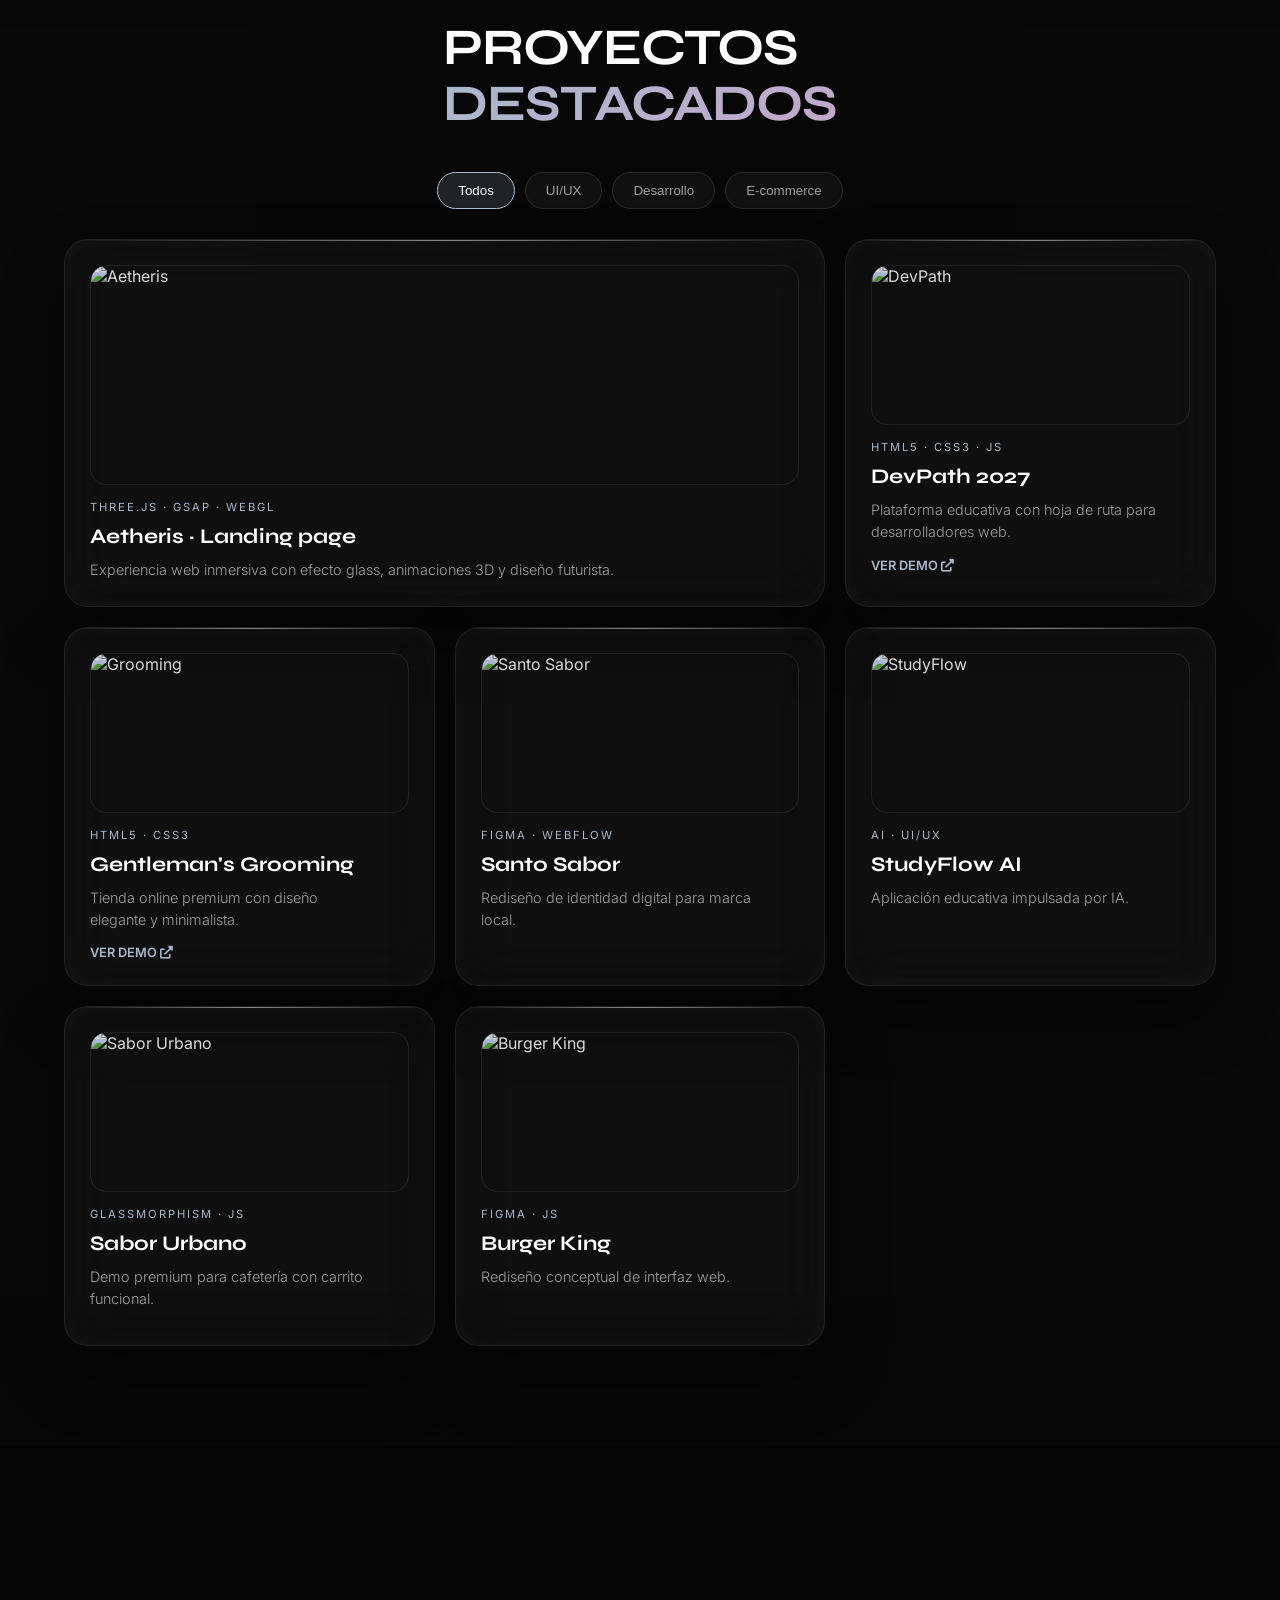
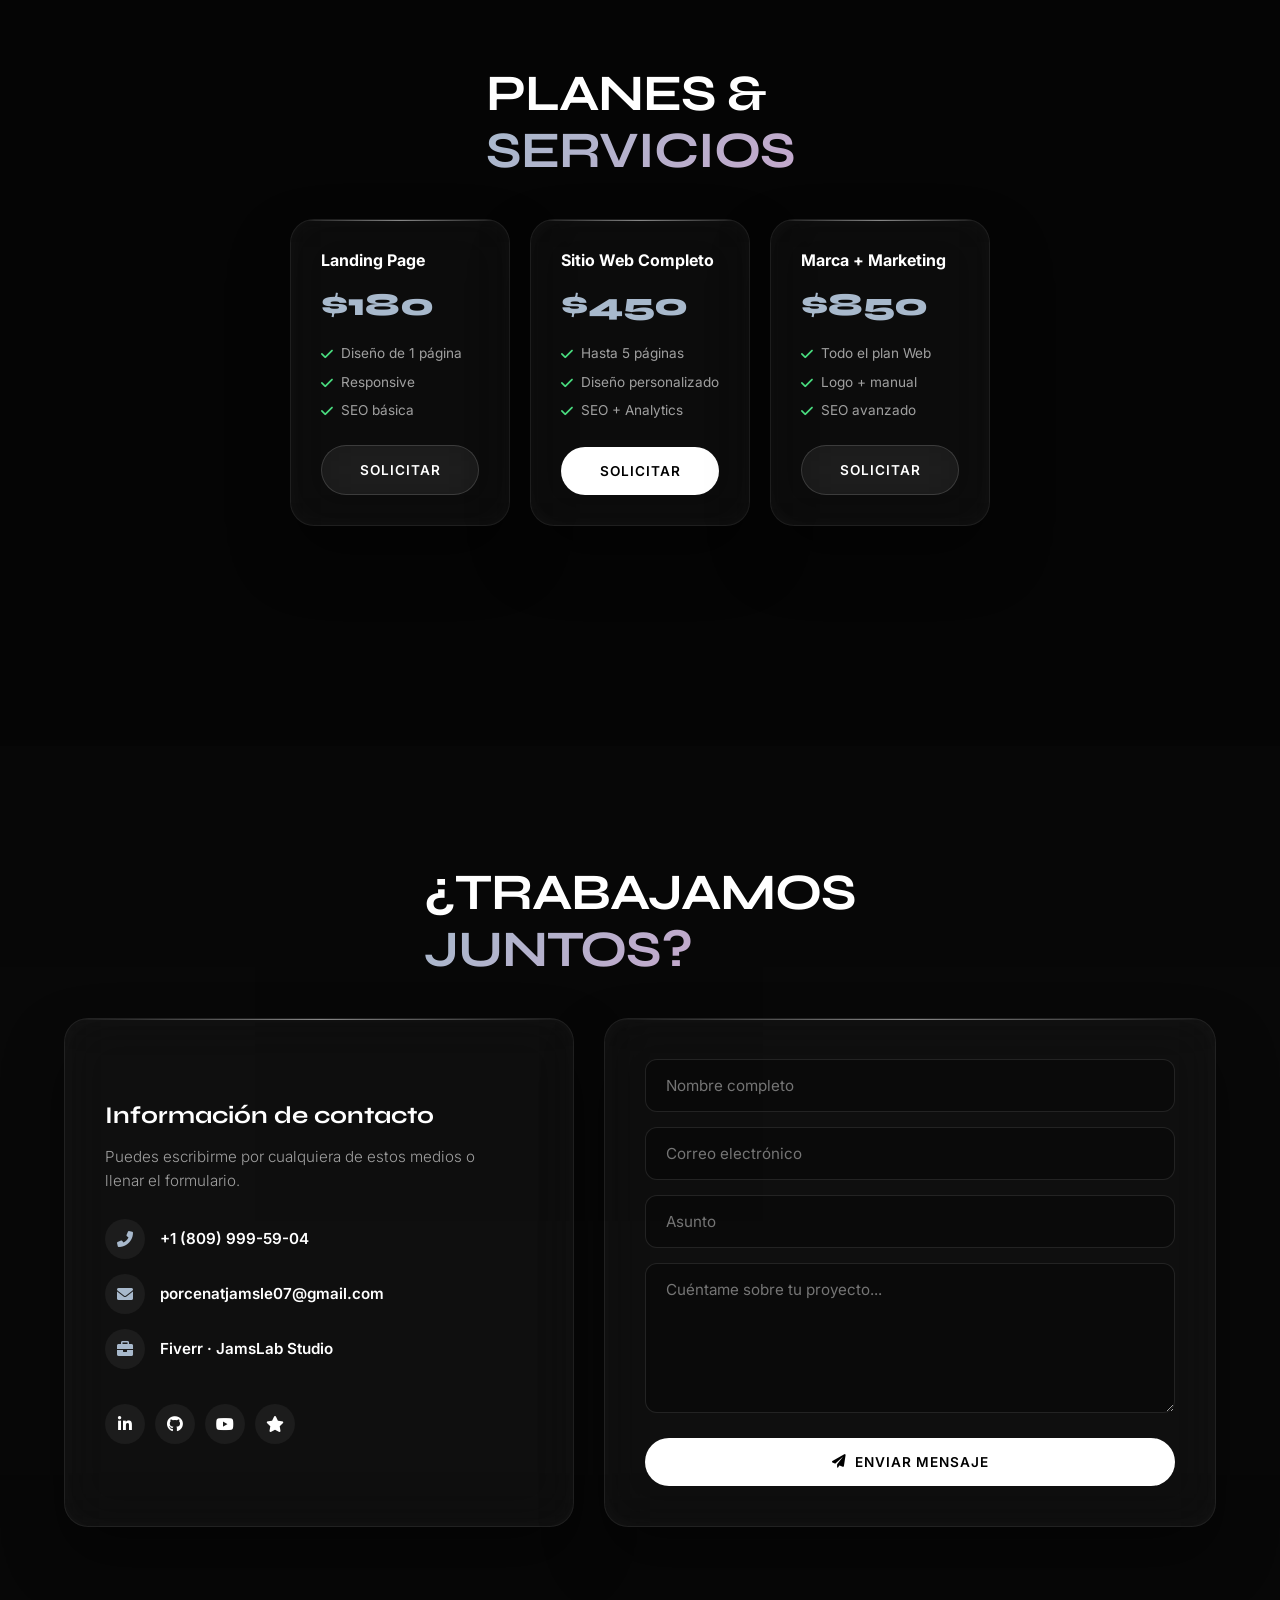
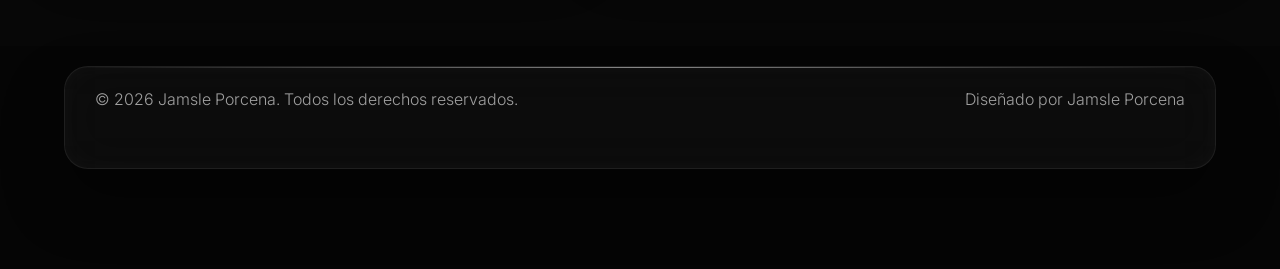
==== commit c1a06108: "Actualizacion de diseno y secciones" ====
--- a/index.html
+++ b/index.html
@@ -7,7 +7,7 @@
     <!-- SEO PRO -->
     <title>Jamsle Porcena | Diseño Web, UI/UX & Marketing Digital</title>
     <meta name="description" content="Portafolio oficial de Jamsle Porcena. Especialista en diseño web, UI/UX, desarrollo frontend y marketing digital.">
-    <meta name="keywords" content="Jamsle Porcena, diseño web, UI/UX, desarrollador frontend, marketing digital, portafolio, Three.js, GSAP">
+    <meta name="keywords" content="Jamsle Porcena, diseño web, UI/UX, desarrollador frontend, marketing digital, portafolio">
     <meta name="author" content="Jamsle Porcena">
     <meta name="robots" content="index, follow">
     
@@ -33,19 +33,14 @@
     }
     </script>
 
-    <!-- Favicons -->
     <link rel="apple-touch-icon" sizes="180x180" href="/apple-touch-icon.png">
     <link rel="icon" type="image/png" sizes="32x32" href="/favicon-32x32.png">
     <link rel="icon" type="image/png" sizes="16x16" href="/favicon-16x16.png">
     <link rel="manifest" href="/site.webmanifest">
-
-    <!-- Fuentes -->
     <link rel="preconnect" href="https://fonts.googleapis.com">
     <link rel="preconnect" href="https://fonts.gstatic.com" crossorigin>
     <link href="https://fonts.googleapis.com/css2?family=Syne:wght@400;700;800&family=Inter:wght@300;400;600&display=swap" rel="stylesheet">
     <link rel="stylesheet" href="https://cdnjs.cloudflare.com/ajax/libs/font-awesome/6.0.0-beta3/css/all.min.css">
-    
-    <!-- Tu CSS -->
     <link rel="stylesheet" href="style.css">
 </head>
 <body>
@@ -53,11 +48,9 @@
     <div id="scroll-progress"></div>
     <canvas id="webgl-canvas"></canvas>
 
-    <div class="loader">
-        <div class="loader-text">JP</div>
-    </div>
-
-    <!-- HEADER (MENÚ DEL TECHO) -->
+    <div class="loader"><div class="loader-text">JP</div></div>
+
+    <!-- HEADER -->
     <header class="main-header" id="mainHeader">
         <a href="#inicio" class="header-logo">JP</a>
         <nav class="header-nav">
@@ -68,7 +61,6 @@
             <a href="#contacto">Contacto</a>
         </nav>
         <div class="header-right">
-            <!-- Selector de Idiomas -->
             <div class="lang-switcher-container">
                 <button class="lang-btn-main" id="langBtn"><i class="fas fa-globe"></i></button>
                 <div class="lang-menu" id="langMenu">
@@ -94,35 +86,20 @@
                         <span data-i18n="hero.greet">Hola, soy</span><br>
                         <span class="highlight" id="typewriter-text"></span>
                     </h1>
-                    <p class="fade-up" data-i18n="hero.desc">
-                        Diseñador web y especialista en marketing digital apasionado por transformar ideas en identidades digitales sólidas. Combino diseño, tecnología e IA para hacer crecer tu marca.
-                    </p>
+                    <p class="fade-up" data-i18n="hero.desc">Diseñador web y especialista en marketing digital apasionado por transformar ideas en identidades digitales sólidas.</p>
                     <div class="hero-actions fade-up">
-                        <a href="#proyectos" class="btn-magnetic">
-                            <i class="fas fa-arrow-right"></i> <span data-i18n="hero.btn_projects">Ver proyectos</span>
-                        </a>
-                        <a href="https://wa.me/18099995904" target="_blank" class="btn-glass">
-                            <i class="fas fa-paper-plane"></i> <span data-i18n="hero.btn_contact">Hablemos</span>
-                        </a>
+                        <a href="#proyectos" class="btn-magnetic"><i class="fas fa-arrow-right"></i> <span data-i18n="hero.btn_projects">Ver proyectos</span></a>
+                        <a href="https://wa.me/18099995904" target="_blank" class="btn-glass"><i class="fas fa-paper-plane"></i> <span data-i18n="hero.btn_contact">Hablemos</span></a>
                         
-                        <!-- BOTÓN DE DESCARGA CON MENÚ DESPLEGABLE -->
                         <div class="cv-dropdown-container">
-                            <button class="btn-glass" id="cvBtn">
-                                <i class="fas fa-download"></i> <span data-i18n="hero.btn_cv">Descargar CV</span>
-                            </button>
+                            <button class="btn-glass" id="cvBtn"><i class="fas fa-download"></i> <span data-i18n="hero.btn_cv">Descargar CV</span></button>
                             <div class="cv-menu" id="cvMenu">
-                                <a href="cv-marketing.pdf" target="_blank" class="cv-opt">
-                                    <i class="fas fa-bullhorn"></i> <span data-i18n="cv.marketing">CV Marketing & Design</span>
-                                </a>
-                                <a href="cv-languages.pdf" target="_blank" class="cv-opt">
-                                    <i class="fas fa-language"></i> <span data-i18n="cv.languages">CV Languages Specialist</span>
-                                </a>
+                                <a href="cv-marketing.pdf" target="_blank" class="cv-opt"><i class="fas fa-bullhorn"></i> <span data-i18n="cv.marketing">CV Marketing & Design</span></a>
+                                <a href="cv-languages.pdf" target="_blank" class="cv-opt"><i class="fas fa-language"></i> <span data-i18n="cv.languages">CV Languages Specialist</span></a>
                             </div>
                         </div>
-                        
-                    </div>
-                </div>
-                
+                    </div>
+                </div>
                 <div class="hero-portrait fade-up">
                     <div class="portrait-inner">
                         <img src="https://i.postimg.cc/SKrgYWmr/Retrato-de-un-202604091107-(1).jpg" alt="Jamsle Porcena" loading="lazy">
@@ -152,12 +129,13 @@
             </div>
         </section>
 
-        <!-- SKILLS -->
+        <!-- SKILLS REDISEÑADO (CON ICONOS Y PÍLDORAS) -->
         <section id="skills">
             <div class="section-header reveal-text">
                 <h2><span data-i18n="skills.title1">Stack &</span> <br><span class="highlight" data-i18n="skills.title2">Habilidades</span></h2>
             </div>
             <div class="skills-bento">
+                <!-- Frontend (Iconos reales) -->
                 <div class="glass-card bento-item large fade-up">
                     <div class="card-content">
                         <div class="bento-icon"><i class="fas fa-code"></i></div>
@@ -165,10 +143,15 @@
                         <h3 data-i18n="skills.dev_title">Desarrollo Creativo</h3>
                         <p data-i18n="skills.dev_desc">Interfaces inmersivas con HTML5, CSS3, JavaScript, Three.js y GSAP.</p>
                         <div class="stack-list" style="margin-top:auto;">
-                            <span>HTML5</span><span>CSS3</span><span>JS</span><span>Three.js</span><span>GSAP</span>
+                            <span><i class="fab fa-html5" style="color: #e34f26;"></i> HTML5</span>
+                            <span><i class="fab fa-css3-alt" style="color: #264de4;"></i> CSS3</span>
+                            <span><i class="fab fa-js" style="color: #f7df1e;"></i> JS</span>
+                            <span><i class="fas fa-cube" style="color: #fff;"></i> Three.js</span>
+                            <span><i class="fas fa-bolt" style="color: #88ce02;"></i> GSAP</span>
                         </div>
                     </div>
                 </div>
+                <!-- UI/UX -->
                 <div class="glass-card bento-item medium fade-up">
                     <div class="card-content">
                         <div class="bento-icon"><i class="fas fa-pencil-ruler"></i></div>
@@ -177,29 +160,93 @@
                         <p data-i18n="skills.uiux_desc">Sistemas visuales, prototipado y landing pages optimizadas.</p>
                     </div>
                 </div>
+                <!-- Tools -->
                 <div class="glass-card bento-item small fade-up">
                     <div class="card-content">
                         <div class="bento-icon"><i class="fas fa-tools"></i></div>
                         <h3 data-i18n="skills.tools">Tools</h3>
-                        <p data-i18n="skills.tools_desc">Figma, VS Code, WordPress, Webflow, Git.</p>
-                    </div>
-                </div>
+                        <div class="stack-list" style="margin-top: 10px;">
+                            <span><i class="fab fa-figma" style="color: #f24e1e;"></i> Figma</span>
+                            <span><i class="fas fa-code" style="color: #007acc;"></i> VS Code</span>
+                            <span><i class="fab fa-wordpress" style="color: #21759b;"></i> WP</span>
+                            <span><i class="fas fa-globe" style="color: #4353ff;"></i> Webflow</span>
+                        </div>
+                    </div>
+                </div>
+                <!-- Especialidades -->
                 <div class="glass-card bento-item wide fade-up">
                     <div class="card-content">
                         <div class="tag" data-i18n="skills.workflow">Workflow</div>
                         <h3 data-i18n="skills.spec_title">Especialidades & Herramientas</h3>
-                        <div class="stack-list" style="margin-top:10px;">
+                        <div class="stack-list" style="margin-top:15px;">
                             <span>SEO</span><span>UX Research</span><span>Landing Pages</span>
-                            <span>CMS</span><span data-i18n="skills.ai">IA & Edición</span><span>WordPress</span>
-                            <span>Webflow</span><span>Figma</span>
+                            <span>CMS</span><span data-i18n="skills.ai">IA & Edición</span><span>Git</span>
                         </div>
                     </div>
                 </div>
             </div>
         </section>
 
+        <!-- CÓMO TRABAJO (VALORES) -->
+        <section id="valores" style="background: rgba(255,255,255,0.01);">
+            <div class="section-header reveal-text">
+                <h2><span data-i18n="values.title1">Cómo</span> <br><span class="highlight" data-i18n="values.title2">Trabajo</span></h2>
+            </div>
+            <div class="values-grid">
+                <div class="glass-card value-card fade-up">
+                    <i class="fas fa-comments"></i>
+                    <h4 data-i18n="values.comm_title">Comunicación clara</h4>
+                    <p data-i18n="values.comm_desc">Sin tecnicismos innecesarios: te explico cada decisión.</p>
+                </div>
+                <div class="glass-card value-card fade-up">
+                    <i class="fas fa-bullseye"></i>
+                    <h4 data-i18n="values.res_title">Resultados medibles</h4>
+                    <p data-i18n="values.res_desc">Cada diseño busca más conversiones y ventas.</p>
+                </div>
+                <div class="glass-card value-card fade-up">
+                    <i class="fas fa-bolt"></i>
+                    <h4 data-i18n="values.del_title">Entrega puntual</h4>
+                    <p data-i18n="values.del_desc">Los plazos acordados se cumplen.</p>
+                </div>
+                <div class="glass-card value-card fade-up">
+                    <i class="fas fa-heart"></i>
+                    <h4 data-i18n="values.det_title">Cuidado por el detalle</h4>
+                    <p data-i18n="values.det_desc">Espaciados y colores hacen la diferencia.</p>
+                </div>
+            </div>
+        </section>
+
+        <!-- MI TRAYECTORIA (TIMELINE) -->
+        <section id="timeline">
+            <div class="section-header reveal-text">
+                <h2><span data-i18n="time.title1">Mi</span> <br><span class="highlight" data-i18n="time.title2">Trayectoria</span></h2>
+            </div>
+            <div class="timeline">
+                <div class="timeline-item fade-up">
+                    <span class="timeline-date">2023</span>
+                    <h4 data-i18n="time.1.title">Inicios como freelancer</h4>
+                    <p data-i18n="time.1.desc">Primeros proyectos de diseño web y marketing digital.</p>
+                </div>
+                <div class="timeline-item fade-up">
+                    <span class="timeline-date">2024</span>
+                    <h4 data-i18n="time.2.title">Certificaciones</h4>
+                    <p data-i18n="time.2.desc">Website Design, AI Technology y Canva Design.</p>
+                </div>
+                <div class="timeline-item fade-up">
+                    <span class="timeline-date">2025</span>
+                    <h4 data-i18n="time.3.title">Marketing y datos</h4>
+                    <p data-i18n="time.3.desc">Digital Marketing y Data Analytics.</p>
+                </div>
+                <div class="timeline-item fade-up">
+                    <span class="timeline-date">2026</span>
+                    <h4 data-i18n="time.4.title">Estudio digital</h4>
+                    <p data-i18n="time.4.desc">JamsLab Studio: diseño, marketing y productos.</p>
+                </div>
+            </div>
+        </section>
+
         <!-- PROYECTOS -->
-        <section id="proyectos" class="projects-section">
+        <section id="proyectos" class="projects-section" style="background: rgba(255,255,255,0.01);">
             <div class="section-header reveal-text">
                 <h2><span data-i18n="proj.title1">Proyectos</span> <br><span class="highlight" data-i18n="proj.title2">Destacados</span></h2>
             </div>
@@ -272,7 +319,7 @@
         </section>
 
         <!-- SERVICIOS -->
-        <section id="servicios" class="services-section" style="background: rgba(255,255,255,0.01);">
+        <section id="servicios" class="services-section">
             <div class="section-header reveal-text">
                 <h2><span data-i18n="serv.title1">Planes &</span> <br><span class="highlight" data-i18n="serv.title2">Servicios</span></h2>
             </div>
@@ -310,14 +357,12 @@
             </div>
         </section>
 
-        <!-- CONTACTO CON FORMULARIO Y REDES -->
-        <section id="contacto" class="contact-section">
+        <!-- CONTACTO -->
+        <section id="contacto" class="contact-section" style="background: rgba(255,255,255,0.01);">
             <div class="section-header reveal-text">
                 <h2><span data-i18n="cta.title1">¿Trabajamos</span> <br><span class="highlight" data-i18n="cta.title2">Juntos?</span></h2>
             </div>
-            
             <div class="contact-grid">
-                <!-- Información -->
                 <div class="glass-card contact-info fade-up">
                     <h3 data-i18n="contact.info_title">Información de contacto</h3>
                     <p data-i18n="contact.info_desc">Puedes escribirme por cualquiera de estos medios o llenar el formulario.</p>
@@ -333,8 +378,6 @@
                         <i class="fas fa-briefcase"></i>
                         <a href="https://www.fiverr.com/s/xLZLbj0" target="_blank">Fiverr · JamsLab Studio</a>
                     </div>
-                    
-                    <!-- Redes sociales (Enlaces reales) -->
                     <div class="social-links">
                         <a href="https://www.linkedin.com/in/jamsle-porcena-917593297/" target="_blank" aria-label="LinkedIn"><i class="fab fa-linkedin-in"></i></a>
                         <a href="https://github.com/jamsle-web" target="_blank" aria-label="GitHub"><i class="fab fa-github"></i></a>
@@ -342,21 +385,16 @@
                         <a href="https://www.fiverr.com/s/xLZLbj0" target="_blank" aria-label="Fiverr"><i class="fas fa-star"></i></a>
                     </div>
                 </div>
-
-                <!-- Formulario Formspree -->
                 <form class="glass-card contact-form fade-up" action="https://formspree.io/f/mkjoappw" method="POST">
                     <input type="text" name="name" placeholder="Nombre completo" required data-i18n-placeholder="contact.form_name" />
                     <input type="email" name="email" placeholder="Correo electrónico" required data-i18n-placeholder="contact.form_email" />
                     <input type="text" name="subject" placeholder="Asunto" data-i18n-placeholder="contact.form_subject" />
                     <textarea name="message" placeholder="Cuéntame sobre tu proyecto..." required data-i18n-placeholder="contact.form_message"></textarea>
-                    <button type="submit" class="btn-magnetic" style="justify-content:center; width:100%;">
-                        <i class="fas fa-paper-plane"></i> <span data-i18n="contact.form_submit">Enviar mensaje</span>
-                    </button>
+                    <button type="submit" class="btn-magnetic" style="justify-content:center; width:100%;"><i class="fas fa-paper-plane"></i> <span data-i18n="contact.form_submit">Enviar mensaje</span></button>
                 </form>
             </div>
         </section>
 
-        <!-- FOOTER -->
         <footer class="site-footer">
             <div class="footer-content glass-card">
                 <p>© 2026 Jamsle Porcena. <span data-i18n="footer.rights">Todos los derechos reservados.</span></p>
@@ -365,7 +403,6 @@
         </footer>
     </main>
 
-    <!-- NAV ISLAND -->
     <nav class="nav-island fade-up">
         <a href="#inicio" class="nav-link active"><i class="fas fa-home"></i> <span data-i18n="nav.home">Inicio</span></a>
         <a href="#sobremi" class="nav-link"><i class="fas fa-user"></i> <span data-i18n="nav.about">Sobre mí</span></a>
@@ -379,7 +416,6 @@
     <script src="https://cdnjs.cloudflare.com/ajax/libs/gsap/3.12.2/gsap.min.js"></script>
     <script src="https://cdnjs.cloudflare.com/ajax/libs/gsap/3.12.2/ScrollTrigger.min.js"></script>
     <script src="https://cdn.jsdelivr.net/gh/studio-freight/lenis@1.0.27/bundled/lenis.min.js"></script>
-
     <script src="script.js"></script>
 </body>
 </html>
--- a/style.css
+++ b/style.css
@@ -93,13 +93,43 @@
 .lang-list { display: flex; flex-wrap: wrap; gap: 10px; margin-top: 25px; justify-content: center; }
 .lang-list span { padding: 8px 16px; background: rgba(255,255,255,0.04); border: 1px solid rgba(255,255,255,0.1); border-radius: 50px; font-size: 0.85rem; color: var(--text-muted); }
 
-/* SKILLS */
+/* SKILLS (REDISEÑADO CON PÍLDORAS E ICONOS) */
 .skills-bento { display: grid; grid-template-columns: repeat(4, 1fr); gap: 20px; max-width: 1200px; margin: 0 auto; }
 .bento-item { padding: 30px; border-radius: 24px; }
 .large { grid-column: span 2; grid-row: span 2; }
 .medium { grid-column: span 2; }
 .wide { grid-column: span 3; }
 .bento-icon { width: 45px; height: 45px; border-radius: 12px; display: flex; align-items: center; justify-content: center; background: rgba(168,185,204,0.1); color: var(--accent); margin-bottom: 15px; }
+
+.stack-list { display: flex; flex-wrap: wrap; gap: 8px; margin-top: 15px; }
+.stack-list span { 
+    display: inline-flex; align-items: center; gap: 6px;
+    padding: 6px 14px; background: rgba(255,255,255,0.05); 
+    border: 1px solid rgba(255,255,255,0.1); border-radius: 50px; 
+    font-size: 0.8rem; color: #ddd; font-weight: 500;
+    transition: all 0.3s ease;
+}
+.stack-list span:hover { background: rgba(255,255,255,0.1); border-color: var(--accent); transform: translateY(-2px); }
+
+/* VALORES */
+.values-grid { display: grid; grid-template-columns: repeat(4, 1fr); gap: 20px; max-width: 1200px; margin: 0 auto; }
+.value-card { padding: 30px 20px; border-radius: 20px; text-align: center; }
+.value-card i { font-size: 1.6rem; color: var(--accent); margin-bottom: 15px; }
+.value-card h4 { font-family: var(--font-display); font-size: 1.1rem; margin-bottom: 8px; }
+.value-card p { font-size: 0.85rem; margin: 0; }
+
+/* TIMELINE */
+.timeline { position: relative; max-width: 800px; margin: 0 auto; }
+.timeline::before { content: ''; position: absolute; left: 50%; top: 0; bottom: 0; width: 1px; background: linear-gradient(to bottom, transparent, var(--glass-border), transparent); transform: translateX(-50%); }
+.timeline-item { position: relative; width: 50%; padding: 20px 40px; }
+.timeline-item:nth-child(odd) { left: 0; text-align: right; }
+.timeline-item:nth-child(even) { left: 50%; }
+.timeline-item::before { content: ''; position: absolute; top: 25px; width: 10px; height: 10px; border-radius: 50%; background: var(--accent); box-shadow: 0 0 10px var(--accent); }
+.timeline-item:nth-child(odd)::before { right: -5px; }
+.timeline-item:nth-child(even)::before { left: -5px; }
+.timeline-date { font-family: var(--font-display); font-size: 0.8rem; color: var(--accent); letter-spacing: 2px; text-transform: uppercase; }
+.timeline-item h4 { font-family: var(--font-display); font-size: 1.1rem; margin: 5px 0; }
+.timeline-item p { font-size: 0.85rem; margin: 0; }
 
 /* PROYECTOS */
 .filter-tabs { display: flex; flex-wrap: wrap; gap: 10px; margin-bottom: 30px; justify-content: center; }
@@ -127,7 +157,7 @@
 .pricing-card ul li { padding: 6px 0; font-size: 0.85rem; color: var(--text-muted); display: flex; gap: 8px; }
 .pricing-card ul li i { color: #4ade80; margin-top: 3px; }
 
-/* CONTACTO CON FORMULARIO */
+/* CONTACTO */
 .contact-section { padding: 80px 5vw; }
 .contact-grid { display: grid; grid-template-columns: 1fr 1.2fr; gap: 30px; max-width: 1200px; margin: 0 auto; }
 .contact-info { padding: 40px; display: flex; flex-direction: column; justify-content: center; }
@@ -161,26 +191,14 @@
 .nav-link:hover { color: #fff; background: rgba(255,255,255,0.05); }
 .nav-link.active { color: #000; background: #fff; box-shadow: 0 0 20px rgba(255,255,255,0.3); }
 
-/* --- MENÚ DESPLEGABLE DE CV (CORREGIDO) --- */
+/* MENÚ DE CV */
 .cv-dropdown-container { position: relative; display: inline-block; }
 .cv-menu {
-    position: absolute; 
-    top: -110px; /* Se abre hacia arriba para que no lo corte el cristal */
-    left: 0; 
-    background: rgba(10,10,10,0.95); /* Un poco más oscuro para que resalte */
-    border: 1px solid var(--glass-border); 
-    border-radius: 15px; 
-    padding: 8px;
-    display: flex; 
-    flex-direction: column; 
-    gap: 4px; 
-    backdrop-filter: blur(25px);
-    opacity: 0; 
-    pointer-events: none; 
-    transform: translateY(10px); /* Animación desde abajo */
-    transition: all 0.3s ease; 
-    min-width: 220px; 
-    z-index: 1000;
+    position: absolute; top: -110px; left: 0; background: rgba(10,10,10,0.95);
+    border: 1px solid var(--glass-border); border-radius: 15px; padding: 8px;
+    display: flex; flex-direction: column; gap: 4px; backdrop-filter: blur(25px);
+    opacity: 0; pointer-events: none; transform: translateY(10px);
+    transition: all 0.3s ease; min-width: 220px; z-index: 1000;
     box-shadow: 0 10px 30px rgba(0,0,0,0.5);
 }
 .cv-menu.active { opacity: 1; pointer-events: auto; transform: translateY(0); }
@@ -198,12 +216,13 @@
     .hero-text { text-align: center; }
     .hero-actions { justify-content: center; }
     .hero-portrait { max-width: 350px; margin: 30px auto 0; }
-    .projects-grid, .pricing-grid, .contact-grid { grid-template-columns: 1fr; }
-    .project-card.featured { grid-column: span 1; }
+    .projects-grid, .pricing-grid, .contact-grid, .values-grid { grid-template-columns: repeat(2, 1fr); }
+    .project-card.featured { grid-column: span 2; }
     .skills-bento { grid-template-columns: repeat(2, 1fr); }
     .large, .medium, .wide { grid-column: span 2; }
-    
-    /* En móvil, ajustamos el menú CV */
+    .timeline::before { left: 20px; }
+    .timeline-item { width: 100%; left: 0 !important; text-align: left !important; padding-left: 40px; padding-right: 0; }
+    .timeline-item::before { left: 15px !important; right: auto !important; }
     .cv-menu { top: 60px; transform: translateY(-10px); } 
     .cv-menu.active { transform: translateY(0); }
 }
@@ -213,6 +232,8 @@
     .header-nav a { font-size: 0.75rem; }
     .header-right .lang-btn-main { width: 35px; height: 35px; font-size: 0.9rem; }
     .nav-island { display: none; }
+    .projects-grid, .pricing-grid, .contact-grid, .values-grid { grid-template-columns: 1fr; }
+    .project-card.featured { grid-column: span 1; }
     .skills-bento { grid-template-columns: 1fr; }
     .large, .medium, .wide { grid-column: span 1; }
     h1 { min-height: 80px; }
